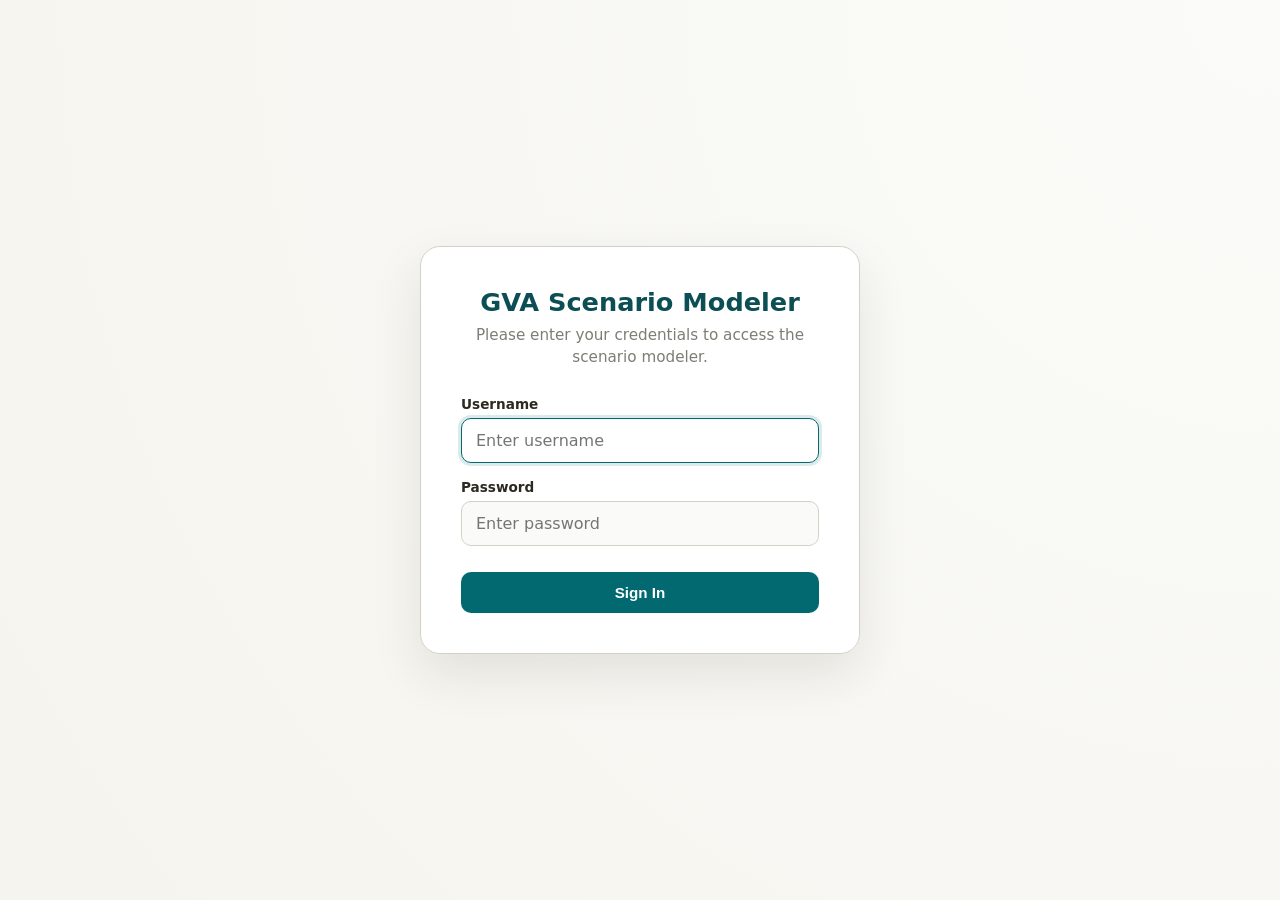
==== index.html @ b1c08b68 "Rename GVA_modeler.html to index.html" ====
<!DOCTYPE html>
<html lang="en">

<head>
  <meta charset="UTF-8" />
  <meta name="viewport" content="width=device-width, initial-scale=1.0" />
  <title>GVA Scenario Modeler v3.0</title>
  <link rel="stylesheet" href="GVA_modeler.css">
</head>

<body>
  <!-- Login Screen -->
  <div id="loginOverlay" class="login-overlay">
    <div class="login-card">
      <h2>GVA Scenario Modeler</h2>
      <p>Please enter your credentials to access the scenario modeler.</p>
      
      <div id="loginError" class="login-error">
        <svg width="16" height="16" viewBox="0 0 24 24" fill="none" stroke="currentColor" stroke-width="2" stroke-linecap="round" stroke-linejoin="round"><circle cx="12" cy="12" r="10"></circle><line x1="12" y1="8" x2="12" y2="12"></line><line x1="12" y1="16" x2="12.01" y2="16"></line></svg>
        <span id="loginErrorMsg">Invalid username or password.</span>
      </div>

      <form class="login-form" id="loginForm" onsubmit="handleLogin(event)">
        <div class="login-field">
          <label for="login-username">Username</label>
          <input type="text" id="login-username" required autocomplete="username" placeholder="Enter username">
        </div>
        <div class="login-field">
          <label for="login-password">Password</label>
          <input type="password" id="login-password" required autocomplete="current-password" placeholder="Enter password">
        </div>
        <button type="submit" class="btn-login">Sign In</button>
      </form>
    </div>
  </div>

  <div id="app-root"></div>

  <script src="GVA_modeler.js"></script>
</body>

</html>
---- GVA_modeler.css ----
:root {
  --bg: #f5f4ee;
  --surface: #ffffff;
  --text: #2c2920;
  --muted: #7d7c75;
  --line: #01696f;
  --line-soft: rgba(1, 105, 111, 0.14);
  --grid: #e2dfd9;
  --border: #d4d0c7;
  --shadow: 0 12px 36px rgba(44, 41, 32, 0.06);
  --radius: 20px;
  --accent: #01696f;
}

* {
  box-sizing: border-box;
}

body {
  margin: 0;
  min-height: 100vh;
  background: radial-gradient(circle at top right, #fbfbf9 0%, var(--bg) 100%);
  font-family: Inter, ui-sans-serif, system-ui, -apple-system, sans-serif;
  color: var(--text);
  padding: 32px 0;
}

.page {
  width: min(1680px, 96%);
  margin: 0 auto;
}

.app-header {
  margin-bottom: 28px;
  border-bottom: 1px solid var(--border);
  padding-bottom: 20px;
  position: relative;
}

.app-header h1 {
  margin: 0;
  font-size: 2.2rem;
  font-weight: 800;
  color: #0b4e53;
  display: flex;
  align-items: center;
  gap: 12px;
}

.app-header .badge {
  font-size: 0.85rem;
  background: var(--line-soft);
  color: var(--accent);
  padding: 4px 10px;
  border-radius: 99px;
  font-weight: 700;
  border: 1px solid rgba(1, 105, 111, 0.2);
}

.app-header p {
  margin: 8px 0 0;
  color: var(--muted);
  font-size: 1.05rem;
  max-width: 80ch;
}

.layout-wrapper {
  display: grid;
  grid-template-columns: 1fr 430px;
  gap: 28px;
  align-items: start;
}

.sidebar {
  position: sticky;
  top: 24px;
}

.main-content {
  min-width: 0;
}

.grid-layout {
  display: grid;
  grid-template-columns: repeat(2, minmax(0, 1fr));
  gap: 24px;
  align-items: start;
}

.card {
  background: rgba(255, 255, 255, 0.95);
  border: 1px solid var(--border);
  border-radius: var(--radius);
  box-shadow: var(--shadow);
  padding: 24px;
  backdrop-filter: blur(10px);
  transition: transform 0.2s ease, box-shadow 0.2s ease;
}

.card:hover {
  transform: translateY(-2px);
  box-shadow: 0 16px 40px rgba(44, 41, 32, 0.1);
  border-color: rgba(1, 105, 111, 0.3);
}

.card h2 {
  margin: 0 0 6px;
  font-size: 1.25rem;
  color: #0b4e53;
}

.card p {
  margin: 0 0 18px;
  color: var(--muted);
  font-size: 0.95rem;
}

.chart-shell {
  background: var(--surface);
  border: 1px solid var(--border);
  border-radius: 16px;
  padding: 14px;
}

svg {
  width: 100%;
  height: auto;
  display: block;
  touch-action: none;
  user-select: none;
  -webkit-user-select: none;
}

.axis,
.grid-line {
  stroke-linecap: round;
}

.grid-line {
  stroke: var(--grid);
  stroke-width: 1;
}

.axis {
  stroke: #8f8b84;
  stroke-width: 1.25;
}

.area {
  fill: var(--line-soft);
}

.trend {
  fill: none;
  stroke: var(--line);
  stroke-width: 3.5;
  stroke-linejoin: round;
  stroke-linecap: round;
}

.point {
  fill: var(--surface);
  stroke: var(--line);
  stroke-width: 3;
  cursor: grab;
  transition: r 140ms ease, fill 140ms ease;
}

.point:hover,
.point.active {
  r: 10.5;
  fill: #dff2ef;
}

.label {
  font-size: 13px;
  fill: var(--muted);
}

.value-tag rect {
  fill: var(--text);
  opacity: 0.94;
  rx: 10;
  ry: 10;
}

.value-tag text {
  fill: #fff;
  font-size: 12px;
  font-weight: 700;
}

.legend {
  display: grid;
  grid-template-columns: repeat(4, minmax(0, 1fr));
  gap: 10px;
  margin-top: 14px;
}

.metric {
  border: 1px solid var(--border);
  border-radius: 12px;
  padding: 8px 10px;
  background: #fdfdfb;
}

.metric small {
  display: block;
  color: var(--muted);
  margin-bottom: 4px;
  font-size: 10px;
  text-transform: uppercase;
  letter-spacing: 0.08em;
}

.metric strong {
  font-size: 0.92rem;
  font-variant-numeric: tabular-nums;
}

.profit-box {
  margin-top: 18px;
  padding: 18px;
  border: 1px solid var(--border);
  border-radius: 18px;
  background: #fdfdfb;
}

.profit-box h3 {
  margin: 0 0 14px;
  font-size: 1.05rem;
  color: #0b4e53;
}

.profit-grid {
  display: grid;
  grid-template-columns: 1fr;
  gap: 12px;
}

.profit-row {
  border: 1px solid var(--border);
  border-radius: 14px;
  padding: 12px;
  background: var(--surface);
}

.profit-head {
  display: flex;
  align-items: center;
  justify-content: space-between;
  gap: 12px;
  margin-bottom: 8px;
}

.profit-label {
  font-size: 0.92rem;
  font-weight: 600;
}

.profit-percent {
  font-size: 0.95rem;
  font-weight: 700;
  color: var(--accent);
  font-variant-numeric: tabular-nums;
  white-space: nowrap;
}

.profit-slider {
  width: 100%;
  accent-color: var(--accent);
  cursor: pointer;
}

.profit-number {
  margin-top: 8px;
  font-size: 0.92rem;
  color: var(--muted);
  font-variant-numeric: tabular-nums;
}

.people-box {
  margin-top: 18px;
  padding: 18px;
  border: 1px solid var(--border);
  border-radius: 18px;
  background: #fdfdfc;
}

.people-title {
  font-size: 1.05rem;
  font-weight: 700;
  margin-bottom: 12px;
  color: #0b4e53;
}

.people-inputs {
  display: flex;
  flex-wrap: wrap;
  gap: 10px;
}

.field {
  display: grid;
  gap: 4px;
  font-size: 0.88rem;
}

.field label {
  color: var(--muted);
}

.field input {
  padding: 6px 8px;
  border-radius: 8px;
  border: 1px solid var(--border);
  font: inherit;
  width: 120px;
}

.people-metric {
  font-size: 0.88rem;
  color: var(--muted);
  font-variant-numeric: tabular-nums;
  margin-top: 10px;
}

.people-metric strong {
  color: var(--accent);
}

/* Scenario 2 Tables styling */
.forecast-table,
.bands-table {
  width: 100%;
  border-collapse: separate;
  border-spacing: 0;
  font-size: 0.82rem;
  margin-top: 10px;
  border: 1px solid var(--border);
  border-radius: 12px;
  overflow: hidden;
  background: var(--surface);
}

.forecast-table th,
.forecast-table td,
.bands-table th,
.bands-table td {
  padding: 8px 10px;
  border-bottom: 1px solid #f0efea;
  border-right: 1px solid #f0efea;
  text-align: center;
}

.forecast-table th:last-child,
.forecast-table td:last-child,
.bands-table th:last-child,
.bands-table td:last-child {
  border-right: none;
}

.forecast-table tr:last-child td,
.bands-table tr:last-child td {
  border-bottom: none;
}

.forecast-table th,
.bands-table th {
  background: #f8f7f4;
  font-weight: 600;
  color: var(--text);
}

.forecast-table td:first-child,
.bands-table td:first-child {
  text-align: left;
  font-weight: 600;
  background: #fafaf9;
  width: 170px;
}

.forecast-table input[type="number"],
.bands-table input[type="number"] {
  width: 55px;
  padding: 4px 6px;
  border: 1px solid var(--border);
  border-radius: 6px;
  text-align: right;
  font: inherit;
  font-size: 0.8rem;
}

.forecast-table input[type="text"] {
  width: 100%;
  padding: 4px 6px;
  border: 1px solid var(--border);
  border-radius: 6px;
  font: inherit;
  font-size: 0.8rem;
}

.forecast-table input:focus,
.bands-table input:focus {
  outline: none;
  border-color: var(--accent);
  box-shadow: 0 0 0 3px var(--line-soft);
}

.forecast-table .read-only-val,
.bands-table .read-only-val {
  font-weight: 700;
  color: var(--accent);
}

.bands-table tr.total-row {
  background: #f0efea;
  font-weight: 700;
}

.bands-table tr.total-row td {
  border-top: 1px solid var(--border);
}

.bands-table tr:hover td {
  background: rgba(1, 105, 111, 0.02);
}

/* Bottom summary table */
.summary-section {
  margin-top: 24px;
  padding: 20px;
  border-radius: 18px;
  border: 1px solid var(--border);
  background: rgba(255, 255, 255, 0.95);
  box-shadow: var(--shadow);
}

.summary-section h2 {
  margin: 0 0 4px;
  font-size: 1.15rem;
  color: #0b4e53;
}

table.summary-table {
  width: 100%;
  border-collapse: collapse;
  font-size: 0.82rem;
  font-variant-numeric: tabular-nums;
  table-layout: fixed;
}

.summary-table th,
.summary-table td {
  border: 1px solid var(--border);
  padding: 8px 6px;
  text-align: right;
  overflow-wrap: anywhere;
  word-break: break-all;
}

.summary-table th:first-child,
.summary-table td:first-child {
  text-align: left;
  font-weight: 600;
  white-space: normal;
  width: 130px;
  line-height: 1.25;
}

.summary-table tr:nth-child(1),
.summary-table tr:nth-child(4),
.summary-table tr:nth-child(7) {
  background: #f0efea;
  font-weight: 700;
}

.summary-table tr:nth-child(7) td:first-child {
  font-weight: 700;
}

@media (max-width: 1280px) {
  .layout-wrapper {
    grid-template-columns: 1fr;
  }

  .sidebar {
    position: static;
  }

  .grid-layout {
    grid-template-columns: 1fr;
  }
}

.preset-btns {
  display: flex;
  gap: 8px;
  margin-bottom: 12px;
  align-items: center;
}

.preset-label {
  font-size: 0.85rem;
  color: var(--muted);
  font-weight: 500;
}

.preset-btn {
  background: var(--surface);
  border: 1px solid var(--border);
  border-radius: 8px;
  padding: 5px 10px;
  font-size: 0.8rem;
  font-weight: 600;
  color: var(--accent);
  cursor: pointer;
  transition: all 0.2s;
}

.preset-btn:hover {
  background: var(--line-soft);
  border-color: var(--accent);
}

.preset-btn:active {
  transform: scale(0.96);
}

/* Modal / Popup Styles */
.modal-overlay {
  position: fixed;
  top: 0;
  left: 0;
  width: 100%;
  height: 100%;
  background: rgba(44, 41, 32, 0.5);
  backdrop-filter: blur(10px);
  display: flex;
  align-items: center;
  justify-content: center;
  z-index: 1000;
  opacity: 0;
  pointer-events: none;
  transition: opacity 0.3s cubic-bezier(0.4, 0, 0.2, 1);
}

.modal-overlay.active {
  opacity: 1;
  pointer-events: auto;
}

.modal-content {
  background: var(--surface);
  border: 1px solid var(--border);
  border-radius: 24px;
  padding: 28px;
  width: min(480px, 94%);
  box-shadow: 0 24px 64px rgba(44, 41, 32, 0.15);
  animation: modalSlide 0.3s cubic-bezier(0.16, 1, 0.3, 1);
}

@keyframes modalSlide {
  from {
    transform: translateY(24px);
    opacity: 0;
  }

  to {
    transform: translateY(0);
    opacity: 1;
  }
}

.modal-header {
  margin-bottom: 20px;
  border-bottom: 1px solid var(--border);
  padding-bottom: 14px;
}

.modal-header h2 {
  margin: 0;
  font-size: 1.4rem;
  color: #0b4e53;
}

.modal-header p {
  margin: 6px 0 0;
  color: var(--muted);
  font-size: 0.9rem;
  line-height: 1.4;
}

.modal-body {
  display: grid;
  gap: 14px;
  margin-bottom: 24px;
}

.modal-field {
  display: grid;
  gap: 6px;
}

.modal-field label {
  font-size: 0.85rem;
  font-weight: 600;
  color: var(--text);
}

.modal-field input {
  padding: 10px 12px;
  border: 1px solid var(--border);
  border-radius: 10px;
  font: inherit;
  background: #fafaf9;
  transition: all 0.2s;
}

.modal-field input:focus {
  outline: none;
  border-color: var(--accent);
  background: #fff;
  box-shadow: 0 0 0 3px var(--line-soft);
}

.modal-footer {
  display: flex;
  justify-content: flex-end;
  gap: 12px;
}

.btn {
  padding: 10px 18px;
  border-radius: 10px;
  font-weight: 600;
  cursor: pointer;
  font-size: 0.88rem;
  transition: all 0.2s;
  border: 1px solid transparent;
}

.btn-primary {
  background: var(--accent);
  color: #fff;
}

.btn-primary:hover {
  opacity: 0.9;
}

.btn-secondary {
  background: var(--surface);
  border-color: var(--border);
  color: var(--muted);
}

.btn-secondary:hover {
  background: #f5f4f0;
  color: var(--text);
}

/* Login screen styles */
.login-overlay {
  position: fixed;
  top: 0;
  left: 0;
  width: 100%;
  height: 100%;
  background: radial-gradient(circle at top right, #fbfbf9 0%, var(--bg) 100%);
  display: flex;
  align-items: center;
  justify-content: center;
  z-index: 2000;
  transition: opacity 0.4s ease, visibility 0.4s ease;
}

.login-overlay.hidden {
  opacity: 0;
  visibility: hidden;
  pointer-events: none;
}

.login-card {
  background: rgba(255, 255, 255, 0.95);
  border: 1px solid var(--border);
  border-radius: var(--radius);
  box-shadow: 0 20px 50px rgba(44, 41, 32, 0.1);
  padding: 40px;
  width: min(440px, 92%);
  backdrop-filter: blur(10px);
  text-align: center;
  transform: translateY(0);
  transition: transform 0.3s cubic-bezier(0.34, 1.56, 0.64, 1);
}

.login-card h2 {
  margin: 0 0 8px;
  font-size: 1.6rem;
  color: #0b4e53;
  font-weight: 800;
}

.login-card p {
  margin: 0 0 28px;
  color: var(--muted);
  font-size: 0.95rem;
  line-height: 1.4;
}

.login-form {
  display: grid;
  gap: 16px;
  text-align: left;
}

.login-field {
  display: grid;
  gap: 6px;
}

.login-field label {
  font-size: 0.85rem;
  font-weight: 600;
  color: var(--text);
}

.login-field input {
  padding: 12px 14px;
  border: 1px solid var(--border);
  border-radius: 10px;
  font: inherit;
  background: #fafaf9;
  transition: all 0.2s;
}

.login-field input:focus {
  outline: none;
  border-color: var(--accent);
  background: #fff;
  box-shadow: 0 0 0 3px var(--line-soft);
}

.login-error {
  color: #d9534f;
  background: rgba(217, 83, 79, 0.08);
  border: 1px solid rgba(217, 83, 79, 0.2);
  padding: 10px 14px;
  border-radius: 10px;
  font-size: 0.85rem;
  font-weight: 600;
  margin-bottom: 8px;
  display: none;
  align-items: center;
  gap: 8px;
  animation: shake 0.35s ease-in-out;
}

@keyframes shake {
  0%, 100% { transform: translateX(0); }
  20%, 60% { transform: translateX(-6px); }
  40%, 80% { transform: translateX(6px); }
}

.btn-login {
  padding: 12px 20px;
  background: var(--accent);
  color: #fff;
  border: none;
  border-radius: 10px;
  font-weight: 700;
  cursor: pointer;
  font-size: 0.95rem;
  transition: all 0.2s;
  margin-top: 10px;
  text-align: center;
}

.btn-login:hover {
  background: #08595e;
  transform: translateY(-1px);
}

.btn-login:active {
  transform: translateY(1px);
}

/* Sign out button styling in app header */
.sign-out-btn {
  background: transparent;
  border: 1px solid var(--border);
  border-radius: 8px;
  padding: 5px 10px;
  font-size: 0.8rem;
  font-weight: 600;
  color: var(--muted);
  cursor: pointer;
  transition: all 0.2s;
  margin-left: auto;
}

.sign-out-btn:hover {
  background: rgba(217, 83, 79, 0.05);
  border-color: #d9534f;
  color: #d9534f;
}
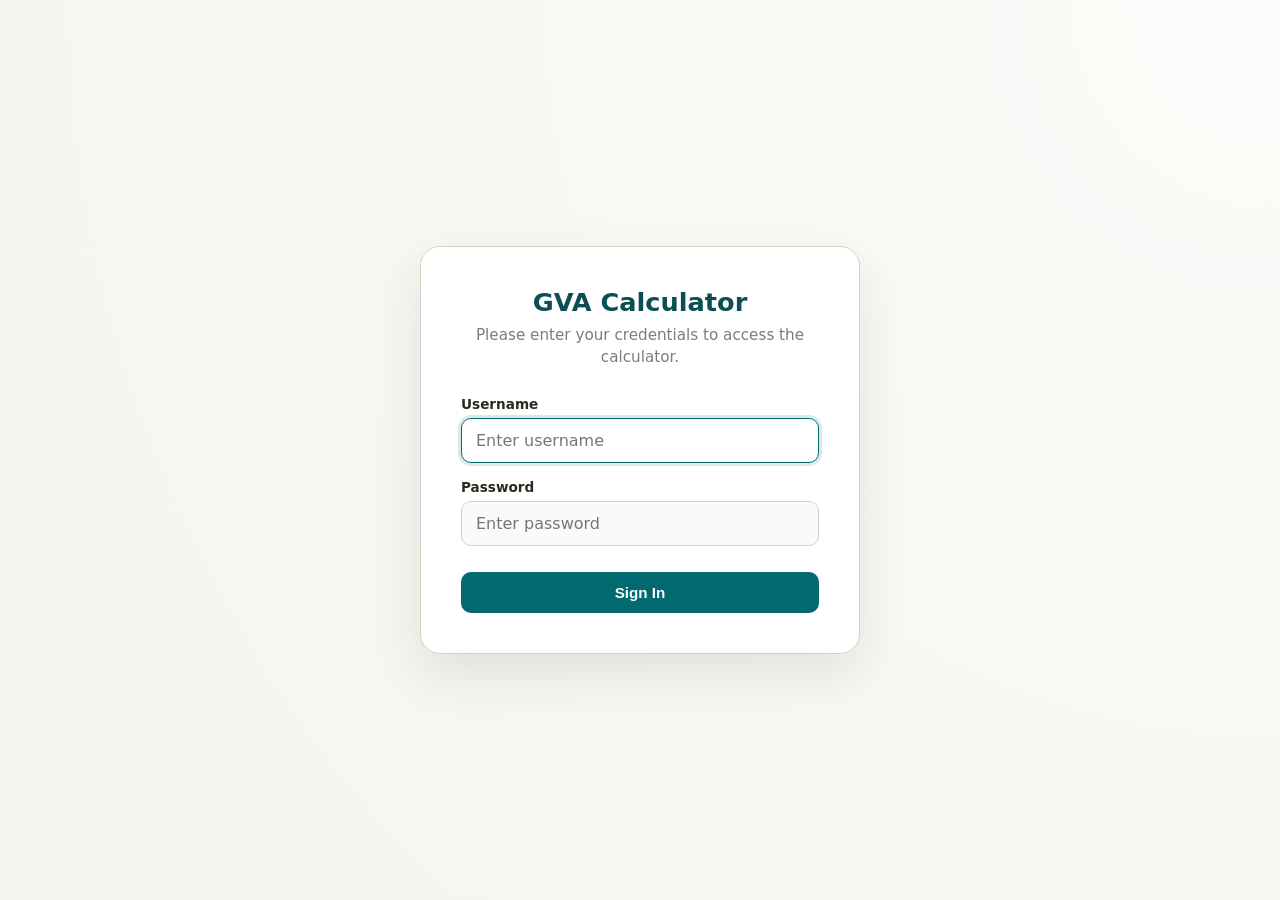
==== commit 480711f3: "Rename GVA_Model_v4.0.html to index.html" ====
--- a/index.html
+++ b/index.html
@@ -4,16 +4,25 @@
 <head>
   <meta charset="UTF-8" />
   <meta name="viewport" content="width=device-width, initial-scale=1.0" />
-  <title>GVA Scenario Modeler v3.0</title>
-  <link rel="stylesheet" href="GVA_modeler.css">
+  <title>GVA Calculator</title>
+  <link rel="stylesheet" href="src/GVA_modeler.css">
+  <script>
+    // Opened as GVA_Model_v4.0.html (the local copy): no sign-in. Runs before the page is drawn so the
+    // sign-in box never shows. The website publishes this page as index.html, which keeps the sign-in.
+    if (/GVA_Model_v[\d.]+\.html$/i.test(decodeURIComponent(location.pathname))) {
+      document.documentElement.classList.add('password-free');
+    }
+  </script>
 </head>
 
 <body>
+  <div class="notice-banner" role="note">No data is saved in this calculator. You will need to export your GVA table to access the data after you close this page.</div>
+
   <!-- Login Screen -->
   <div id="loginOverlay" class="login-overlay">
     <div class="login-card">
-      <h2>GVA Scenario Modeler</h2>
-      <p>Please enter your credentials to access the scenario modeler.</p>
+      <h2>GVA Calculator</h2>
+      <p>Please enter your credentials to access the calculator.</p>
       
       <div id="loginError" class="login-error">
         <svg width="16" height="16" viewBox="0 0 24 24" fill="none" stroke="currentColor" stroke-width="2" stroke-linecap="round" stroke-linejoin="round"><circle cx="12" cy="12" r="10"></circle><line x1="12" y1="8" x2="12" y2="12"></line><line x1="12" y1="16" x2="12.01" y2="16"></line></svg>
@@ -34,9 +43,793 @@
     </div>
   </div>
 
-  <div id="app-root"></div>
-
-  <script src="GVA_modeler.js"></script>
+  <div id="app-root">
+    <main class="page" id="app-main" style="display: none;">
+      <header class="app-header">
+        <div class="header-title">
+          <img class="header-logo" src="src/logo.png" alt="WMG, The University of Warwick">
+          <h1>GVA Calculator <span class="badge" id="app-version-badge"></span> <button class="info-btn" id="info-btn" onclick="showInfoModal()" aria-label="Show basic usage info" title="Show basic usage info"><svg width="18" height="18" viewBox="0 0 24 24" fill="none" stroke="currentColor" stroke-width="2.5" stroke-linecap="round" stroke-linejoin="round"><circle cx="12" cy="12" r="10"></circle><line x1="12" y1="16" x2="12" y2="12"></line><line x1="12" y1="8" x2="12.01" y2="8"></line></svg></button></h1>
+        </div>
+        <div class="header-details">
+          <label class="model-detail" for="model-company"><input type="text" id="model-company" placeholder="Company name" aria-label="Company name" maxlength="80"></label>
+          <label class="model-detail" for="model-version">Version <input type="text" id="model-version" value="1.0" maxlength="12" style="width: 52px;"></label>
+        </div>
+        <div class="header-actions">
+          <button type="button" class="what-if-btn" id="what-if-btn" aria-pressed="false" title="Try changes without losing the current figures. Accept keeps them; Discard puts everything back.">What-if</button>
+          <div class="unit-toggle" role="group" aria-label="Side panel" title="Click the highlighted option again to hide the panel">
+            <button type="button" class="unit-toggle-btn active" id="panel-toggle-summary" onclick="selectSidePanel('summary')">Summary Metrics</button>
+            <button type="button" class="unit-toggle-btn" id="panel-toggle-comparison" onclick="selectSidePanel('comparison')">Comparison Metrics</button>
+          </div>
+          <div class="settings-menu" id="settings-menu">
+            <button type="button" class="settings-menu-btn" id="settings-menu-btn" onclick="toggleSettingsMenu()" aria-label="Settings" aria-haspopup="menu" aria-expanded="false" aria-controls="settings-menu-list" title="Settings">
+              <span class="settings-icon" aria-hidden="true"><span></span><span></span><span></span></span>
+            </button>
+            <div class="settings-menu-list" id="settings-menu-list" role="menu" hidden>
+              <div class="settings-menu-row">
+                <span>Revenue units</span>
+                <div class="unit-toggle" role="group" aria-label="Revenue display units">
+                  <button type="button" class="unit-toggle-btn" id="unit-toggle-k" onclick="setRevenueUnit('k')">£k</button>
+                  <button type="button" class="unit-toggle-btn active" id="unit-toggle-m" onclick="setRevenueUnit('m')">£m</button>
+                </div>
+              </div>
+              <div class="settings-menu-divider" role="separator"></div>
+              <button type="button" role="menuitem" id="edit-baseline-btn">Edit Baseline</button>
+              <button type="button" role="menuitem" id="import-btn">Import</button>
+              <button type="button" role="menuitem" id="export-btn">Export</button>
+              <div class="settings-menu-divider" role="separator" id="sign-out-divider"></div>
+              <button type="button" role="menuitem" id="sign-out-btn" class="settings-menu-danger" onclick="handleLogout()">Sign Out</button>
+            </div>
+          </div>
+          <input type="file" id="import-file-input" accept=".xlsx,application/vnd.openxmlformats-officedocument.spreadsheetml.sheet" style="display: none;">
+        </div>
+      </header>
+
+      <div class="what-if-bar" id="what-if-bar" role="status" hidden>
+        <span><strong>What-if mode:</strong> change anything you like. Accept to keep the changes, or Discard to go back to the figures from before the what-if.</span>
+        <span class="what-if-actions">
+          <button type="button" class="what-if-accept" id="what-if-accept">&#10003; Accept</button>
+          <button type="button" class="what-if-discard" id="what-if-discard">&#10007; Discard</button>
+        </span>
+      </div>
+
+      <div class="layout-wrapper">
+        <div class="main-content">
+          <section class="grid-layout">
+            <!-- Scenario 1: Without Grant -->
+            <article class="card">
+              <h2>Scenario 1: Without Grant</h2>
+              <div class="preset-btns">
+                <span class="preset-label">YoY Growth Presets:</span>
+                <button class="preset-btn" onclick="applyYoYGrowth('s1', -1)" title="Loss Making">-1%</button>
+                <button class="preset-btn" onclick="applyYoYGrowth('s1', 0)" title="Flat Line">0%</button>
+                <button class="preset-btn" onclick="applyYoYGrowth('s1', 2.8)" title="Beating Inflation">2.8%</button>
+                <span class="custom-yoy-container">
+                  <input type="number" id="custom-yoy-input-s1" class="custom-yoy-input" placeholder="Custom" step="any" onkeydown="if(event.key === 'Enter') applyCustomYoY('s1')" title="Enter custom YoY growth percentage">
+                  <span class="custom-yoy-suffix">%</span>
+                  <button class="preset-btn" onclick="applyCustomYoY('s1')" style="margin-left: 2px;" title="Apply custom YoY growth percentage">Apply</button>
+                </span>
+              </div>
+
+              <div class="chart-shell">
+                <svg id="chart1" viewBox="0 0 620 223" aria-label="Scenario 1 draggable revenue graph" role="img"></svg>
+              </div>
+
+              <div class="legend" id="summary1"></div>
+
+              <div class="people-box">
+                <div style="display: flex; justify-content: space-between; align-items: center; margin-bottom: 12px; flex-wrap: wrap; gap: 8px;">
+                  <div class="people-title" style="margin: 0;">Employees and cost</div>
+                  <div class="people-metric" id="emp1-metric" style="margin: 0; margin-left: auto; text-align: right;">Average cost per employee: –</div>
+                </div>
+                <div class="nl-saving" title="Turnover per employee for each year, as a % change vs baseline. Headcount is the nearest whole number of people to this target. With manual headcount ticked, the boxes show the productivity the entered headcount gives.">
+                  <div class="nl-saving-label">Productivity target (% vs baseline)</div>
+                  <div class="nl-saving-years">
+                    <label class="nl-saving-year" for="s1-productivity-y1">
+                      <span class="nl-saving-yr lbl-yr-1">Y1</span>
+                      <span class="nl-saving-input"><input id="s1-productivity-y1" class="story-input no-spinner" type="number" step="0.1" value="0"><span>%</span></span>
+                    </label>
+                    <label class="nl-saving-year" for="s1-productivity-y2">
+                      <span class="nl-saving-yr lbl-yr-2">Y2</span>
+                      <span class="nl-saving-input"><input id="s1-productivity-y2" class="story-input no-spinner" type="number" step="0.1" value="0"><span>%</span></span>
+                    </label>
+                    <label class="nl-saving-year" for="s1-productivity-y3">
+                      <span class="nl-saving-yr lbl-yr-3">Y3</span>
+                      <span class="nl-saving-input"><input id="s1-productivity-y3" class="story-input no-spinner" type="number" step="0.1" value="0"><span>%</span></span>
+                    </label>
+                  </div>
+                </div>
+                <div class="people-inputs">
+                  <div class="people-row people-baseline-row">
+                    <div class="field">
+                      <label for="emp1-baseline">Baseline employees count</label>
+                      <input id="emp1-baseline" class="no-spinner" type="number" min="1" step="1" value="50">
+                    </div>
+                    <div class="field">
+                      <label for="emp1-cost">Baseline cost all employees (£)</label>
+                      <input id="emp1-cost" type="text" inputmode="numeric" value="1,500,000">
+                    </div>
+                  </div>
+                  <label class="story-toggle headcount-toggle" title="Enter headcount for each year yourself instead of calculating it from the productivity target"><input type="checkbox" id="s1-manual-headcount"> Manual headcount</label>
+                  <div class="people-row people-years-row">
+                    <div class="field">
+                      <label for="emp1-y1"><span class="lbl-yr-1">Y1</span> employees</label>
+                      <input id="emp1-y1" type="number" min="0" step="1" value="55">
+                    </div>
+                    <div class="field">
+                      <label for="emp1-y2"><span class="lbl-yr-2">Y2</span> employees</label>
+                      <input id="emp1-y2" type="number" min="0" step="1" value="60">
+                    </div>
+                    <div class="field">
+                      <label for="emp1-y3"><span class="lbl-yr-3">Y3</span> employees</label>
+                      <input id="emp1-y3" type="number" min="0" step="1" value="65">
+                    </div>
+                  </div>
+                </div>
+              </div>
+
+              <div class="profit-box">
+                <div
+                  style="display: flex; justify-content: space-between; align-items: center; margin-bottom: 14px; flex-wrap: wrap; gap: 8px;">
+                  <h3 style="margin: 0;">Net profit</h3>
+                </div>
+                <div class="nl-saving" title="Fall in non-labour costs (materials, plant hire and indirect costs) as a share of turnover, compared with the baseline year. 1 = one percentage point of that year's turnover. A negative value is a cost increase (e.g. material prices).">
+                  <div class="nl-saving-label">Non-labour cost saving (% points of turnover)</div>
+                  <div class="nl-saving-years">
+                    <label class="nl-saving-year" for="s1-nonlabour-y1">
+                      <span class="nl-saving-yr lbl-yr-1">Y1</span>
+                      <span class="nl-saving-input"><input id="s1-nonlabour-y1" class="story-input no-spinner" type="number" step="0.1" value="0"><span>%</span></span>
+                      <span class="nl-saving-gbp" id="s1-nonlabour-gbp-y1" aria-live="polite">£0</span>
+                    </label>
+                    <label class="nl-saving-year" for="s1-nonlabour-y2">
+                      <span class="nl-saving-yr lbl-yr-2">Y2</span>
+                      <span class="nl-saving-input"><input id="s1-nonlabour-y2" class="story-input no-spinner" type="number" step="0.1" value="0"><span>%</span></span>
+                      <span class="nl-saving-gbp" id="s1-nonlabour-gbp-y2" aria-live="polite">£0</span>
+                    </label>
+                    <label class="nl-saving-year" for="s1-nonlabour-y3">
+                      <span class="nl-saving-yr lbl-yr-3">Y3</span>
+                      <span class="nl-saving-input"><input id="s1-nonlabour-y3" class="story-input no-spinner" type="number" step="0.1" value="0"><span>%</span></span>
+                      <span class="nl-saving-gbp" id="s1-nonlabour-gbp-y3" aria-live="polite">£0</span>
+                    </label>
+                  </div>
+                </div>
+                <div class="profit-grid" id="profitGrid1"></div>
+              </div>
+
+              <div class="people-box" id="depreciation-panel">
+                <div style="display: flex; justify-content: space-between; align-items: center; margin-bottom: 12px; flex-wrap: wrap; gap: 8px;">
+                  <div class="people-title" style="margin: 0;">Depreciation</div>
+                </div>
+                <div class="people-inputs">
+                  <div class="people-row people-baseline-row">
+                    <div class="field">
+                      <label for="dep-baseline" title="Annual depreciation; the same figure is used for the baseline and Years 1-3 in both scenarios">Baseline depreciation (£)</label>
+                      <input id="dep-baseline" type="text" inputmode="numeric" autocomplete="off" value="0">
+                    </div>
+                    <div class="field">
+                      <label for="project-cost-input" title="Depreciated over 3 years (1/3 per year) in the with-grant scenario">Project cost (£)</label>
+                      <input id="project-cost-input" type="text" inputmode="numeric" autocomplete="off" value="0">
+                    </div>
+                  </div>
+                </div>
+              </div>
+            </article>
+
+            <!-- Scenario 2: With Grant -->
+            <article class="card">
+              <h2>Scenario 2: With Grant</h2>
+              <div class="preset-btns">
+                <span class="preset-label">YoY Growth Presets:</span>
+                <button class="preset-btn" onclick="applyYoYGrowth('s2', 0)" title="Flat Line">0%</button>
+                <button class="preset-btn" onclick="applyYoYGrowth('s2', 10)" title="Conservative Growth">10%</button>
+                <button class="preset-btn" onclick="applyYoYGrowth('s2', 25)" title="Double Growth">25%</button>
+                <span class="custom-yoy-container">
+                  <input type="number" id="custom-yoy-input-s2" class="custom-yoy-input" placeholder="Custom" step="any" onkeydown="if(event.key === 'Enter') applyCustomYoY('s2')" title="Enter custom YoY growth percentage">
+                  <span class="custom-yoy-suffix">%</span>
+                  <button class="preset-btn" onclick="applyCustomYoY('s2')" style="margin-left: 2px;" title="Apply custom YoY growth percentage">Apply</button>
+                </span>
+              </div>
+
+              <div class="chart-shell">
+                <svg id="chart2" viewBox="0 0 620 223" aria-label="Scenario 2 draggable revenue graph" role="img"></svg>
+              </div>
+
+              <div class="legend" id="summary2"></div>
+
+              <div class="people-box">
+                <div style="display: flex; justify-content: space-between; align-items: center; margin-bottom: 12px; flex-wrap: wrap; gap: 8px;">
+                  <div class="people-title" style="margin: 0;">Employees and cost</div>
+                </div>
+                <div class="nl-saving" title="Turnover per employee for each year, as a % change vs baseline. Headcount is the nearest whole number of people to this target. With manual headcount ticked, the boxes show the productivity the entered headcount gives.">
+                  <div class="nl-saving-label">Productivity target (% vs baseline)</div>
+                  <div class="nl-saving-years">
+                    <label class="nl-saving-year" for="s2-productivity-y1">
+                      <span class="nl-saving-yr lbl-yr-1">Y1</span>
+                      <span class="nl-saving-input"><input id="s2-productivity-y1" class="story-input no-spinner" type="number" step="0.1" value="0"><span>%</span></span>
+                    </label>
+                    <label class="nl-saving-year" for="s2-productivity-y2">
+                      <span class="nl-saving-yr lbl-yr-2">Y2</span>
+                      <span class="nl-saving-input"><input id="s2-productivity-y2" class="story-input no-spinner" type="number" step="0.1" value="4"><span>%</span></span>
+                    </label>
+                    <label class="nl-saving-year" for="s2-productivity-y3">
+                      <span class="nl-saving-yr lbl-yr-3">Y3</span>
+                      <span class="nl-saving-input"><input id="s2-productivity-y3" class="story-input no-spinner" type="number" step="0.1" value="10"><span>%</span></span>
+                    </label>
+                  </div>
+                </div>
+                <div class="people-inputs">
+                  <!-- Scenario 2 baseline mirrors Scenario 1: hidden, but keeps its space so both cards line up -->
+                  <div class="people-row people-baseline-row people-row-placeholder" aria-hidden="true">
+                    <div class="field">
+                      <label for="emp2-baseline">Baseline employees count</label>
+                      <input id="emp2-baseline" class="no-spinner" type="number" min="1" step="1" value="50" disabled style="background: #fafaf9; border-color: transparent;">
+                    </div>
+                    <div class="field">
+                      <label for="emp2-cost">Total salary cost (£)</label>
+                      <input id="emp2-cost" type="text" value="1,500,000" disabled style="background: #fafaf9; border-color: transparent;">
+                    </div>
+                  </div>
+                  <label class="story-toggle headcount-toggle" title="Enter headcount for each year yourself instead of calculating it from the productivity target"><input type="checkbox" id="s2-manual-headcount"> Manual headcount</label>
+                  <div class="people-row people-years-row">
+                    <div class="field">
+                      <label for="emp2-y1"><span class="lbl-yr-1">Y1</span> employees</label>
+                      <input id="emp2-y1" type="number" min="0" step="1" value="55">
+                    </div>
+                    <div class="field">
+                      <label for="emp2-y2"><span class="lbl-yr-2">Y2</span> employees</label>
+                      <input id="emp2-y2" type="number" min="0" step="1" value="60">
+                    </div>
+                    <div class="field">
+                      <label for="emp2-y3"><span class="lbl-yr-3">Y3</span> employees</label>
+                      <input id="emp2-y3" type="number" min="0" step="1" value="65">
+                    </div>
+                  </div>
+                </div>
+              </div>
+
+              <div class="profit-box">
+                <div
+                  style="display: flex; justify-content: space-between; align-items: center; margin-bottom: 14px; flex-wrap: wrap; gap: 8px;">
+                  <h3 style="margin: 0;">Net profit</h3>
+                </div>
+                <div class="nl-saving" title="Fall in non-labour costs (materials, plant hire and indirect costs) as a share of turnover, compared with the baseline year. 1 = one percentage point of that year's turnover. A negative value is a cost increase (e.g. material prices).">
+                  <div class="nl-saving-label">Non-labour cost saving (% points of turnover)</div>
+                  <div class="nl-saving-years">
+                    <label class="nl-saving-year" for="s2-nonlabour-y1">
+                      <span class="nl-saving-yr lbl-yr-1">Y1</span>
+                      <span class="nl-saving-input"><input id="s2-nonlabour-y1" class="story-input no-spinner" type="number" step="0.1" value="0"><span>%</span></span>
+                      <span class="nl-saving-gbp" id="s2-nonlabour-gbp-y1" aria-live="polite">£0</span>
+                    </label>
+                    <label class="nl-saving-year" for="s2-nonlabour-y2">
+                      <span class="nl-saving-yr lbl-yr-2">Y2</span>
+                      <span class="nl-saving-input"><input id="s2-nonlabour-y2" class="story-input no-spinner" type="number" step="0.1" value="0"><span>%</span></span>
+                      <span class="nl-saving-gbp" id="s2-nonlabour-gbp-y2" aria-live="polite">£0</span>
+                    </label>
+                    <label class="nl-saving-year" for="s2-nonlabour-y3">
+                      <span class="nl-saving-yr lbl-yr-3">Y3</span>
+                      <span class="nl-saving-input"><input id="s2-nonlabour-y3" class="story-input no-spinner" type="number" step="0.1" value="0"><span>%</span></span>
+                      <span class="nl-saving-gbp" id="s2-nonlabour-gbp-y3" aria-live="polite">£0</span>
+                    </label>
+                  </div>
+                </div>
+                <div class="profit-grid" id="profitGrid2"></div>
+              </div>
+
+              <!-- Job creation, upskilling and salary bands: to be implemented once the model has been validated
+              <div class="people-box" id="s2-jobs-panel" style="display: block; width: 100%;">
+                <div style="display: flex; justify-content: space-between; align-items: center; margin-bottom: 12px; flex-wrap: wrap; gap: 8px;">
+                  <div class="people-title" style="margin: 0;">Job creation, upskilling and salary bands</div>
+                  <div class="unit-toggle" role="group" aria-label="Scenario 2 salary cost method">
+                    <button type="button" class="unit-toggle-btn active" id="s2-cost-mode-average" onclick="setS2CostMode('average')" title="Cost every employee at the baseline average salary">Average cost</button>
+                    <button type="button" class="unit-toggle-btn" id="s2-cost-mode-bands" onclick="setS2CostMode('bands')" title="Cost new jobs by salary band">Salary bands</button>
+                  </div>
+                </div>
+
+                <div style="font-weight: 600; font-size: 0.88rem; color: var(--text); margin-top: 8px;">Job Creation and
+                  Upskilling Forecast</div>
+                <table class="forecast-table">
+                  <thead>
+                    <tr>
+                      <th>Metric</th>
+                      <th class="col-yr-1">Y1</th>
+                      <th class="col-yr-2">Y2</th>
+                      <th class="col-yr-3">Y3</th>
+                      <th>Total</th>
+                    </tr>
+                  </thead>
+                  <tbody>
+                    <tr>
+                      <td>New jobs created (FTE)</td>
+                      <td id="forecast-new-y1" class="read-only-val">0</td>
+                      <td id="forecast-new-y2" class="read-only-val">0</td>
+                      <td id="forecast-new-y3" class="read-only-val">0</td>
+                      <td id="forecast-new-total" class="read-only-val">0</td>
+                    </tr>
+                    <tr>
+                      <td>Jobs upskilled (FTE)</td>
+                      <td><input type="number" id="upskilled-y1" min="0" value="2"></td>
+                      <td><input type="number" id="upskilled-y2" min="0" value="4"></td>
+                      <td><input type="number" id="upskilled-y3" min="0" value="5"></td>
+                      <td id="upskilled-total" style="font-weight: 600; color: var(--accent);">11</td>
+                    </tr>
+                    <tr>
+                      <td>Skills acquired notes</td>
+                      <td><input type="text" id="skills-note-y1" value="CAD Training" placeholder="e.g. Training"></td>
+                      <td><input type="text" id="skills-note-y2" value="AWS Cloud Certs"
+                          placeholder="e.g. Certifications"></td>
+                      <td><input type="text" id="skills-note-y3" value="MES Software ERP"
+                          placeholder="e.g. Software Systems"></td>
+                      <td>-</td>
+                    </tr>
+                  </tbody>
+                </table>
+
+                <div style="font-weight: 600; font-size: 0.88rem; color: var(--text); margin-top: 16px;">Salary Bands of
+                  New Jobs Created/Saved</div>
+                <div class="bands-mode-note" id="bands-mode-note">Payroll uses the baseline average salary. Switch to <strong>Salary bands</strong> to cost new jobs by band.</div>
+                <table class="bands-table" id="bands-table">
+                  <thead>
+                    <tr>
+                      <th>Salary Band</th>
+                      <th class="col-yr-1">Y1</th>
+                      <th class="col-yr-2">Y2</th>
+                      <th class="col-yr-3">Y3</th>
+                      <th>Totals</th>
+                    </tr>
+                  </thead>
+                  <tbody>
+                    <tr>
+                      <td>Less than £15,800 <small style="display:block;color:var(--muted);font-weight:normal;">(Valued at
+                          £15k)</small></td>
+                      <td><input type="number" class="band-input" data-band="0" data-year-idx="1" min="0" value="0"></td>
+                      <td><input type="number" class="band-input" data-band="0" data-year-idx="2" min="0" value="0"></td>
+                      <td><input type="number" class="band-input" data-band="0" data-year-idx="3" min="0" value="0"></td>
+                      <td class="band-row-total" id="band-total-0">0</td>
+                    </tr>
+                    <tr>
+                      <td>£15,801 - £25,000 <small style="display:block;color:var(--muted);font-weight:normal;">(Valued at
+                          £20.4k)</small></td>
+                      <td><input type="number" class="band-input" data-band="1" data-year-idx="1" min="0" value="0"></td>
+                      <td><input type="number" class="band-input" data-band="1" data-year-idx="2" min="0" value="0"></td>
+                      <td><input type="number" class="band-input" data-band="1" data-year-idx="3" min="0" value="0"></td>
+                      <td class="band-row-total" id="band-total-1">0</td>
+                    </tr>
+                    <tr>
+                      <td>£25,001 - £35,000 <small style="display:block;color:var(--muted);font-weight:normal;">(Valued at
+                          £30k)</small></td>
+                      <td><input type="number" class="band-input" data-band="2" data-year-idx="1" min="0" value="5"></td>
+                      <td><input type="number" class="band-input" data-band="2" data-year-idx="2" min="0" value="3"></td>
+                      <td><input type="number" class="band-input" data-band="2" data-year-idx="3" min="0" value="2"></td>
+                      <td class="band-row-total" id="band-total-2">10</td>
+                    </tr>
+                    <tr>
+                      <td>£35,001 - £45,000 <small style="display:block;color:var(--muted);font-weight:normal;">(Valued at
+                          £40k)</small></td>
+                      <td><input type="number" class="band-input" data-band="3" data-year-idx="1" min="0" value="0"></td>
+                      <td><input type="number" class="band-input" data-band="3" data-year-idx="2" min="0" value="2"></td>
+                      <td><input type="number" class="band-input" data-band="3" data-year-idx="3" min="0" value="2"></td>
+                      <td class="band-row-total" id="band-total-3">4</td>
+                    </tr>
+                    <tr>
+                      <td>£45,001 - £55,000 <small style="display:block;color:var(--muted);font-weight:normal;">(Valued at
+                          £50k)</small></td>
+                      <td><input type="number" class="band-input" data-band="4" data-year-idx="1" min="0" value="0"></td>
+                      <td><input type="number" class="band-input" data-band="4" data-year-idx="2" min="0" value="0"></td>
+                      <td><input type="number" class="band-input" data-band="4" data-year-idx="3" min="0" value="1"></td>
+                      <td class="band-row-total" id="band-total-4">1</td>
+                    </tr>
+                    <tr>
+                      <td>£55,000+ <small style="display:block;color:var(--muted);font-weight:normal;">(Valued at
+                          £65k)</small></td>
+                      <td><input type="number" class="band-input" data-band="5" data-year-idx="1" min="0" value="0"></td>
+                      <td><input type="number" class="band-input" data-band="5" data-year-idx="2" min="0" value="0"></td>
+                      <td><input type="number" class="band-input" data-band="5" data-year-idx="3" min="0" value="0"></td>
+                      <td class="band-row-total" id="band-total-5">0</td>
+                    </tr>
+                    <tr class="total-row">
+                      <td>Totals</td>
+                      <td id="band-col-total-y1">5</td>
+                      <td id="band-col-total-y2">5</td>
+                      <td id="band-col-total-y3">5</td>
+                      <td id="band-grand-total">15</td>
+                    </tr>
+                  </tbody>
+                </table>
+              </div>
+              -->
+            </article>
+          </section>
+        </div>
+
+        <!-- Right Summary Panel -->
+        <aside class="sidebar">
+          <section class="summary-section side-panel" id="side-panel-summary" style="margin-top: 0;">
+            <h2 style="margin: 0 0 12px 0; font-size: 1rem;">Summary metrics</h2>
+
+            <table class="summary-table" id="summaryTableS1">
+              <tbody>
+                <tr class="summary-header">
+                  <td>S1: No Grant</td>
+                  <td>Baseline</td>
+                  <td class="col-yr-1">Y1</td>
+                  <td class="col-yr-2">Y2</td>
+                  <td class="col-yr-3">Y3</td>
+                </tr>
+                <tr>
+                  <td>Total salary / wage costs</td>
+                  <td id="s1-emp-baseline">–</td>
+                  <td id="s1-emp-y1">–</td>
+                  <td id="s1-emp-y2">–</td>
+                  <td id="s1-emp-y3">–</td>
+                </tr>
+                <tr>
+                  <td>Pre-tax profits</td>
+                  <td id="s1-prof-baseline">–</td>
+                  <td id="s1-prof-y1">–</td>
+                  <td id="s1-prof-y2">–</td>
+                  <td id="s1-prof-y3">–</td>
+                </tr>
+                <tr>
+                  <td>Depreciation</td>
+                  <td id="s1-dep-baseline">–</td>
+                  <td id="s1-dep-y1">–</td>
+                  <td id="s1-dep-y2">–</td>
+                  <td id="s1-dep-y3">–</td>
+                </tr>
+              </tbody>
+            </table>
+
+            <table class="summary-table" id="summaryTableS2">
+              <tbody>
+                <tr class="summary-header">
+                  <td>S2: With Grant</td>
+                  <td>Baseline</td>
+                  <td class="col-yr-1">Y1</td>
+                  <td class="col-yr-2">Y2</td>
+                  <td class="col-yr-3">Y3</td>
+                </tr>
+                <tr>
+                  <td>Total salary / wage costs</td>
+                  <td id="s2-emp-baseline">–</td>
+                  <td id="s2-emp-y1">–</td>
+                  <td id="s2-emp-y2">–</td>
+                  <td id="s2-emp-y3">–</td>
+                </tr>
+                <tr>
+                  <td>Pre-tax profits</td>
+                  <td id="s2-prof-baseline">–</td>
+                  <td id="s2-prof-y1">–</td>
+                  <td id="s2-prof-y2">–</td>
+                  <td id="s2-prof-y3">–</td>
+                </tr>
+                <tr>
+                  <td>Depreciation</td>
+                  <td id="s2-dep-baseline">–</td>
+                  <td id="s2-dep-y1">–</td>
+                  <td id="s2-dep-y2">–</td>
+                  <td id="s2-dep-y3">–</td>
+                </tr>
+              </tbody>
+            </table>
+
+            <table class="summary-table" id="summaryTableGva">
+              <tbody>
+                <tr>
+                  <td>GVA (S2 − S1)</td>
+                  <td id="gva-baseline">–</td>
+                  <td id="gva-y1">–</td>
+                  <td id="gva-y2">–</td>
+                  <td id="gva-y3">–</td>
+                </tr>
+                <tr style="background: var(--line-soft); font-size: 1.1rem; border-top: 2px solid var(--border);">
+                  <td style="font-weight: 600; padding: 12px 8px;">Total GVA</td>
+                  <td colspan="4" id="total-gva" style="text-align: right; font-weight: 800; color: var(--accent); font-size: 1.25rem; padding: 12px 8px;">–</td>
+                </tr>
+              </tbody>
+            </table>
+          </section>
+
+          <section class="summary-section side-panel" id="side-panel-comparison" style="margin-top: 0;" hidden>
+            <h2 style="margin: 0 0 12px 0; font-size: 1rem;">Comparison metrics (prices in k)</h2>
+
+            <div>
+              <div style="display: flex; justify-content: flex-end; align-items: center; margin-bottom: 12px; gap: 8px; flex-wrap: wrap;">
+                <button id="expand-comparison-btn" class="preset-btn" style="margin-bottom: 0;" onclick="showComparisonModal()">Expand</button>
+                <button id="copy-summary-btn" class="preset-btn" style="margin-bottom: 0;" onclick="copySummaryToComparison()">Copy from Summary</button>
+                <button id="clear-comparison-btn" class="preset-btn" style="margin-bottom: 0;">Clear</button>
+              </div>
+
+              <table class="summary-table" id="comparisonTableS1">
+                <tbody>
+                  <tr class="summary-header">
+                    <td>S1: No Grant</td>
+                    <td>Base</td>
+                    <td class="col-yr-1">Y1</td>
+                    <td class="col-yr-2">Y2</td>
+                    <td class="col-yr-3">Y3</td>
+                  </tr>
+                  <tr>
+                    <td>Total salary / wage costs</td>
+                    <td><input type="number" class="comparison-input" id="comp-s1-emp-baseline" placeholder="–"></td>
+                    <td><input type="number" class="comparison-input" id="comp-s1-emp-y1" placeholder="–"></td>
+                    <td><input type="number" class="comparison-input" id="comp-s1-emp-y2" placeholder="–"></td>
+                    <td><input type="number" class="comparison-input" id="comp-s1-emp-y3" placeholder="–"></td>
+                  </tr>
+                  <tr>
+                    <td>Pre-tax profits</td>
+                    <td><input type="number" class="comparison-input" id="comp-s1-prof-baseline" placeholder="–"></td>
+                    <td><input type="number" class="comparison-input" id="comp-s1-prof-y1" placeholder="–"></td>
+                    <td><input type="number" class="comparison-input" id="comp-s1-prof-y2" placeholder="–"></td>
+                    <td><input type="number" class="comparison-input" id="comp-s1-prof-y3" placeholder="–"></td>
+                  </tr>
+                </tbody>
+              </table>
+
+              <table class="summary-table" id="comparisonTableS2">
+                <tbody>
+                  <tr class="summary-header">
+                    <td>S2: With Grant</td>
+                    <td>Base</td>
+                    <td class="col-yr-1">Y1</td>
+                    <td class="col-yr-2">Y2</td>
+                    <td class="col-yr-3">Y3</td>
+                  </tr>
+                  <tr>
+                    <td>Total salary / wage costs</td>
+                    <td><input type="number" class="comparison-input" id="comp-s2-emp-baseline" placeholder="–"></td>
+                    <td><input type="number" class="comparison-input" id="comp-s2-emp-y1" placeholder="–"></td>
+                    <td><input type="number" class="comparison-input" id="comp-s2-emp-y2" placeholder="–"></td>
+                    <td><input type="number" class="comparison-input" id="comp-s2-emp-y3" placeholder="–"></td>
+                  </tr>
+                  <tr>
+                    <td>Pre-tax profits</td>
+                    <td><input type="number" class="comparison-input" id="comp-s2-prof-baseline" placeholder="–"></td>
+                    <td><input type="number" class="comparison-input" id="comp-s2-prof-y1" placeholder="–"></td>
+                    <td><input type="number" class="comparison-input" id="comp-s2-prof-y2" placeholder="–"></td>
+                    <td><input type="number" class="comparison-input" id="comp-s2-prof-y3" placeholder="–"></td>
+                  </tr>
+                </tbody>
+              </table>
+
+              <table class="summary-table" id="comparisonTableGva">
+                <tbody>
+                  <tr>
+                    <td>GVA (S2 − S1)</td>
+                    <td><input type="number" class="comparison-input" id="comp-gva-baseline" placeholder="–"></td>
+                    <td><input type="number" class="comparison-input" id="comp-gva-y1" placeholder="–"></td>
+                    <td><input type="number" class="comparison-input" id="comp-gva-y2" placeholder="–"></td>
+                    <td><input type="number" class="comparison-input" id="comp-gva-y3" placeholder="–"></td>
+                  </tr>
+                  <tr>
+                    <td>Project cost (£k)</td>
+                    <td colspan="4" style="text-align: right;">
+                      <input type="number" class="comparison-input" id="comp-project-cost" value="0" style="width: 80px; text-align: right;">
+                    </td>
+                  </tr>
+                  <tr style="background: var(--line-soft); font-size: 1.1rem; border-top: 2px solid var(--border);">
+                    <td style="font-weight: 600; padding: 12px 8px;">Total GVA</td>
+                    <td colspan="4" id="comp-total-gva" style="text-align: right; font-weight: 800; color: var(--accent); font-size: 1.25rem; padding: 12px 8px;">–</td>
+                  </tr>
+                </tbody>
+              </table>
+            </div>
+          </section>
+        </aside>
+      </div>
+    </main>
+
+    <!-- Baseline Startup Popup -->
+    <div id="baselineModal" class="modal-overlay">
+      <div class="modal-content">
+        <div class="modal-header">
+          <h2>Initialize Baseline Figures</h2>
+          <p>Please enter the baseline values for Scenario 1 & 2. These can be adjusted later from the summary metrics
+            panel.</p>
+        </div>
+        <div class="modal-body">
+          <div class="modal-field">
+            <label for="modal-revenue">Baseline Turnover / Revenue (£m)</label>
+            <input type="number" id="modal-revenue" value="4.5" min="0" step="any">
+          </div>
+          <div class="modal-field">
+            <label for="modal-emp-count">Baseline Employee Count</label>
+            <input type="number" id="modal-emp-count" value="50" min="1">
+          </div>
+          <div class="modal-field">
+            <label for="modal-emp-cost">Total salary cost (£)</label>
+            <input type="text" id="modal-emp-cost" inputmode="numeric" autocomplete="off" value="1,500,000">
+          </div>
+          <div class="modal-field">
+            <label for="modal-profit">Baseline Net Profit Before Tax (£)</label>
+            <input type="text" id="modal-profit" inputmode="text" autocomplete="off" value="450,000">
+          </div>
+          <div class="modal-field">
+            <label for="modal-depreciation">Baseline Depreciation (£)</label>
+            <input type="text" id="modal-depreciation" inputmode="numeric" autocomplete="off" value="0">
+          </div>
+          <div class="modal-field">
+            <label for="modal-project-cost">Project Cost (£)</label>
+            <input type="text" id="modal-project-cost" inputmode="numeric" autocomplete="off" value="0">
+          </div>
+        </div>
+        <div class="modal-footer">
+          <button class="btn btn-secondary" id="modal-skip-btn">Use Defaults</button>
+          <button class="btn btn-primary" id="modal-apply-btn">Apply & Start</button>
+        </div>
+      </div>
+    </div>
+
+    <!-- Comparison Table Expand / Sanity Checks Popup -->
+    <div id="comparisonModal" class="modal-overlay">
+      <div class="modal-content" style="width: min(960px, 96%); max-height: 90vh; padding: 18px; overflow-y: auto;">
+        <div class="modal-header" style="margin-bottom: 12px; padding-bottom: 8px;">
+          <h2 style="color: #0b4e53; font-weight: 800; font-size: 1.25rem;">Comparison Metrics & Sanity Checks</h2>
+          <p style="color: var(--muted); font-size: 0.82rem; margin-top: 4px; line-height: 1.3;">A detailed view of the comparison metrics and model sanity check calculations.</p>
+        </div>
+        <div class="modal-body" style="display: grid; gap: 12px;">
+          <!-- Sanity Checks Dashboard -->
+          <div class="sanity-checks-container" style="display: grid; gap: 12px;">
+            <!-- Summary Banner -->
+            <div id="sanity-summary-banner" style="padding: 4px 8px; border-radius: 6px; font-weight: 600; display: inline-flex; align-items: center; gap: 6px; font-size: 0.76rem; width: fit-content; transition: all 0.2s;">
+              <!-- Icon and text dynamically updated -->
+            </div>
+
+            <!-- Sanity Check Cards (2x2 Grid) -->
+            <div style="display: grid; grid-template-columns: repeat(auto-fit, minmax(420px, 1fr)); gap: 12px;">
+              <!-- Card 1: Per Employee Cost -->
+              <div class="sanity-card" style="border: 1px solid var(--border); border-radius: 12px; padding: 12px; background: #fdfdfb; box-shadow: 0 2px 8px rgba(0,0,0,0.01); display: flex; flex-direction: column; justify-content: space-between;">
+                <div>
+                  <h3 style="margin: 0 0 6px 0; font-size: 0.88rem; color: #0b4e53; display: flex; align-items: center; justify-content: space-between;">
+                    <span style="font-weight: 700;">1. Average Annual Salary (Cost Per Employee)</span>
+                    <span id="sanity-badge-emp-cost" class="badge" style="padding: 3px 6px; border-radius: 4px; font-size: 0.7rem; font-weight: 700;">Checking...</span>
+                  </h3>
+                  <p style="margin: 0 0 8px 0; font-size: 0.76rem; color: var(--muted); line-height: 1.35;">
+                    Checks if the implied average salary per employee is in a realistic range (£10k - £150k).
+                  </p>
+                </div>
+                <div>
+                  <div style="display: grid; grid-template-columns: 1fr 1fr; gap: 8px; font-size: 0.8rem;">
+                    <div style="background: var(--surface); padding: 6px 10px; border-radius: 8px; border: 1px solid var(--border);">
+                      <strong style="color: var(--muted); font-size: 0.7rem; text-transform: uppercase; letter-spacing: 0.05em; display: block; margin-bottom: 2px;">Scenario 1 Baseline</strong>
+                      <div style="font-size: 1.05rem; font-weight: 700; color: var(--accent);" id="sanity-val-s1-emp-cost">£0</div>
+                      <div style="font-size: 0.7rem; color: var(--muted); margin-top: 1px;" id="sanity-formula-s1-emp-cost">£0k / 0 employees</div>
+                    </div>
+                    <div style="background: var(--surface); padding: 6px 10px; border-radius: 8px; border: 1px solid var(--border);">
+                      <strong style="color: var(--muted); font-size: 0.7rem; text-transform: uppercase; letter-spacing: 0.05em; display: block; margin-bottom: 2px;">Scenario 2 Baseline</strong>
+                      <div style="font-size: 1.05rem; font-weight: 700; color: var(--accent);" id="sanity-val-s2-emp-cost">£0</div>
+                      <div style="font-size: 0.7rem; color: var(--muted); margin-top: 1px;" id="sanity-formula-s2-emp-cost">£0k / 0 employees</div>
+                    </div>
+                  </div>
+                  <div id="sanity-alert-emp-cost" style="margin-top: 8px; padding: 6px 10px; border-radius: 6px; font-size: 0.75rem; background: #fffbeb; border: 1px solid #fef3c7; color: #b45309; font-weight: 500; display: none;"></div>
+                </div>
+              </div>
+
+              <!-- Card 2: Baseline Alignment Check -->
+              <div class="sanity-card" style="border: 1px solid var(--border); border-radius: 12px; padding: 12px; background: #fdfdfb; box-shadow: 0 2px 8px rgba(0,0,0,0.01); display: flex; flex-direction: column; justify-content: space-between;">
+                <div>
+                  <h3 style="margin: 0 0 6px 0; font-size: 0.88rem; color: #0b4e53; display: flex; align-items: center; justify-content: space-between;">
+                    <span style="font-weight: 700;">2. Baseline Alignment Check</span>
+                    <span id="sanity-badge-alignment" class="badge" style="padding: 3px 6px; border-radius: 4px; font-size: 0.7rem; font-weight: 700;">Checking...</span>
+                  </h3>
+                  <p style="margin: 0 0 8px 0; font-size: 0.76rem; color: var(--muted); line-height: 1.35;">
+                    Verifies if baseline employee cost and net profit match across both scenarios and the main dashboard.
+                  </p>
+                </div>
+                <div>
+                  <div style="display: grid; grid-template-columns: 1fr 1fr; gap: 8px; font-size: 0.8rem;">
+                    <div style="background: var(--surface); padding: 6px 10px; border-radius: 8px; border: 1px solid var(--border);">
+                      <strong style="color: var(--muted); font-size: 0.7rem; text-transform: uppercase; letter-spacing: 0.05em; display: block; margin-bottom: 2px;">Baseline Cost Match</strong>
+                      <div style="font-size: 0.95rem; font-weight: 700; color: var(--accent); margin-top: 2px;" id="sanity-val-alignment-cost">Match</div>
+                    </div>
+                    <div style="background: var(--surface); padding: 6px 10px; border-radius: 8px; border: 1px solid var(--border);">
+                      <strong style="color: var(--muted); font-size: 0.7rem; text-transform: uppercase; letter-spacing: 0.05em; display: block; margin-bottom: 2px;">Baseline Net Profit Match</strong>
+                      <div style="font-size: 0.95rem; font-weight: 700; color: var(--accent); margin-top: 2px;" id="sanity-val-alignment-profit">Match</div>
+                    </div>
+                  </div>
+                  <div id="sanity-alert-alignment" style="margin-top: 8px; padding: 6px 10px; border-radius: 6px; font-size: 0.75rem; background: #fffbeb; border: 1px solid #fef3c7; color: #b45309; font-weight: 500; display: none;"></div>
+                </div>
+              </div>
+
+              <!-- Card 3: Net Profit Margin Check -->
+              <div class="sanity-card" style="border: 1px solid var(--border); border-radius: 12px; padding: 12px; background: #fdfdfb; box-shadow: 0 2px 8px rgba(0,0,0,0.01); display: flex; flex-direction: column; justify-content: space-between;">
+                <div>
+                  <h3 style="margin: 0 0 6px 0; font-size: 0.88rem; color: #0b4e53; display: flex; align-items: center; justify-content: space-between;">
+                    <span style="font-weight: 700;">3. Net Profit Margin Check</span>
+                    <span id="sanity-badge-profit" class="badge" style="padding: 3px 6px; border-radius: 4px; font-size: 0.7rem; font-weight: 700;">Checking...</span>
+                  </h3>
+                  <p style="margin: 0 0 8px 0; font-size: 0.76rem; color: var(--muted); line-height: 1.35;">
+                    Checks if net profit values represent a realistic net profit margin (0% to 50%) relative to turnover.
+                  </p>
+                </div>
+                <div>
+                  <div style="display: grid; grid-template-columns: 1fr 1fr; gap: 8px; font-size: 0.8rem;">
+                    <div style="background: var(--surface); padding: 6px 10px; border-radius: 8px; border: 1px solid var(--border);">
+                      <strong style="color: var(--muted); font-size: 0.7rem; text-transform: uppercase; letter-spacing: 0.05em; display: block; margin-bottom: 2px;">Scenario 1 Margin</strong>
+                      <div style="font-size: 1.05rem; font-weight: 700; color: var(--accent);" id="sanity-val-s1-margin">0%</div>
+                    </div>
+                    <div style="background: var(--surface); padding: 6px 10px; border-radius: 8px; border: 1px solid var(--border);">
+                      <strong style="color: var(--muted); font-size: 0.7rem; text-transform: uppercase; letter-spacing: 0.05em; display: block; margin-bottom: 2px;">Scenario 2 Margin</strong>
+                      <div style="font-size: 1.05rem; font-weight: 700; color: var(--accent);" id="sanity-val-s2-margin">0%</div>
+                    </div>
+                  </div>
+                  <div id="sanity-alert-profit" style="margin-top: 8px; padding: 6px 10px; border-radius: 6px; font-size: 0.75rem; background: #fffbeb; border: 1px solid #fef3c7; color: #b45309; font-weight: 500; display: none;"></div>
+                </div>
+              </div>
+
+              <!-- Card 4: GVA & ROI Validation -->
+              <div class="sanity-card" style="border: 1px solid var(--border); border-radius: 12px; padding: 12px; background: #fdfdfb; box-shadow: 0 2px 8px rgba(0,0,0,0.01); display: flex; flex-direction: column; justify-content: space-between;">
+                <div>
+                  <h3 style="margin: 0 0 6px 0; font-size: 0.88rem; color: #0b4e53; display: flex; align-items: center; justify-content: space-between;">
+                    <span style="font-weight: 700;">4. GVA & ROI Validation</span>
+                    <span id="sanity-badge-roi" class="badge" style="padding: 3px 6px; border-radius: 4px; font-size: 0.7rem; font-weight: 700;">Checking...</span>
+                  </h3>
+                  <p style="margin: 0 0 8px 0; font-size: 0.76rem; color: var(--muted); line-height: 1.35;">
+                    Validates return on investment. Compares total GVA gains against the project cost.
+                  </p>
+                </div>
+                <div>
+                  <div style="display: grid; grid-template-columns: 1fr 1fr; gap: 8px; font-size: 0.8rem;">
+                    <div style="background: var(--surface); padding: 6px 10px; border-radius: 8px; border: 1px solid var(--border);">
+                      <strong style="color: var(--muted); font-size: 0.7rem; text-transform: uppercase; letter-spacing: 0.05em; display: block; margin-bottom: 2px;">Total GVA (Y1-Y3)</strong>
+                      <div style="font-size: 1.05rem; font-weight: 700; color: var(--accent);" id="sanity-val-total-gva">£0</div>
+                    </div>
+                    <div style="background: var(--surface); padding: 6px 10px; border-radius: 8px; border: 1px solid var(--border);">
+                      <strong style="color: var(--muted); font-size: 0.7rem; text-transform: uppercase; letter-spacing: 0.05em; display: block; margin-bottom: 2px;">ROI Multiplier</strong>
+                      <div style="font-size: 1.05rem; font-weight: 700; color: var(--accent);" id="sanity-val-roi-mult">0.0x</div>
+                    </div>
+                  </div>
+                  <div id="sanity-alert-roi" style="margin-top: 8px; padding: 6px 10px; border-radius: 6px; font-size: 0.75rem; background: #fffbeb; border: 1px solid #fef3c7; color: #b45309; font-weight: 500; display: none;"></div>
+                </div>
+              </div>
+            </div>
+          </div>
+        </div>
+        <div class="modal-footer" style="border-top: 1px solid var(--border); padding-top: 10px; margin-top: 8px;">
+          <button class="btn btn-primary" onclick="hideComparisonModal()" style="padding: 8px 16px; font-size: 0.85rem;">Close</button>
+        </div>
+      </div>
+    </div>
+
+    <!-- Info Modal (Basic Usage) -->
+    <div id="infoModal" class="modal-overlay" onclick="if (event.target === this) hideInfoModal()">
+      <div class="modal-content" style="width: min(640px, 94%); max-height: 85vh; padding: 24px; overflow-y: auto;">
+        <div class="modal-header" style="margin-bottom: 16px; padding-bottom: 10px;">
+          <h2 style="color: #0b4e53; font-weight: 800; font-size: 1.25rem;">GVA Calculator - Basic Usage</h2>
+          <p style="color: var(--muted); font-size: 0.85rem; margin-top: 4px;">Quick guide to modeling employment, profit, and GVA scenarios.</p>
+        </div>
+        <div class="modal-body" style="display: grid; gap: 16px; line-height: 1.5; font-size: 0.88rem; color: var(--text);">
+          <div class="info-assumptions">
+            <h3 style="color: #0b4e53; font-size: 0.95rem; margin: 0 0 6px 0; font-weight: 700;">Calculator Assumptions</h3>
+            <ol>
+              <li><strong>GVA</strong> = salary/wage costs + pre-tax profit + depreciation.</li>
+              <li><strong>GVA due to grant:</strong> The value of GVA with grant (Scenario 2) minus the value of GVA without (Scenario 1).</li>
+              <li><strong>Salary/wage cost:</strong> An average cost per employee is calculated using the baseline figures. This average is then applied to the total number of jobs created or lost to estimate the overall labour/wage cost. </li>
+              <li><strong>Non-labour costs</strong> = turnover − salaries/wages − pre-tax profit. These costs then scale proportionally with increases or decreases in turnover over Years 1–3.</li>
+              <li><strong>Productivity</strong> = turnover / employee count.</li>
+              <li><strong>How productivity increase is applied:</strong> a target is entered for each year as % vs baseline productivity. With manual headcount, the boxes show the productivity the headcount gives.</li>
+              <li><strong>How non-labour cost saving is applied</strong> entered per year as % points of turnover for that year.</li>
+              <li><strong>Base year:</strong> from April it is the current calendar year; before April it is the previous year.</li>
+              <li><strong>Depreciation:</strong> The baseline is applied to each year, the project cost is depreciated equally over three years in sceanrio 2.</li>
+              <li><strong>Depreciation and net profit</strong> Depreciation is excluded from the net profit calculation.</li>
+            </ol>
+          </div>
+
+          <div>
+            <h3 style="color: #0b4e53; font-size: 0.95rem; margin: 0 0 6px 0; font-weight: 700;">Initialising Baseline Figures</h3>
+            <p style="margin: 0;">Set initial Turnover, Net Profit, Employee Count, and Salary Costs. Click the <strong>Edit Baseline</strong> button in the summary panel to modify these values at any point.</p>
+          </div>
+        </div>
+        <div class="modal-footer" style="border-top: 1px solid var(--border); padding-top: 12px; margin-top: 12px;">
+          <button class="btn btn-primary" onclick="hideInfoModal()" style="padding: 8px 20px; font-size: 0.85rem;">Got it</button>
+        </div>
+      </div>
+    </div>
+  </div>
+
+  <script src="src/vendor/exceljs.min.js"></script>
+  <script src="src/GVA_template.js"></script>
+  <script src="src/GVA_workbook.js"></script>
+  <script src="src/GVA_engine.js"></script>
+  <script src="src/GVA_modeler.js"></script>
 </body>
 
 </html>
--- a/src/GVA_modeler.css
+++ b/src/GVA_modeler.css
@@ -0,0 +1,1546 @@
+:root {
+  --bg: #f5f4ee;
+  --surface: #ffffff;
+  --text: #2c2920;
+  --muted: #7d7c75;
+  --line: #01696f;
+  --line-soft: rgba(1, 105, 111, 0.14);
+  --grid: #e2dfd9;
+  --border: #d4d0c7;
+  --shadow: 0 12px 36px rgba(44, 41, 32, 0.06);
+  --radius: 20px;
+  --accent: #01696f;
+}
+
+* {
+  box-sizing: border-box;
+}
+
+body {
+  margin: 0;
+  min-height: 100vh;
+  background: radial-gradient(circle at top right, #fbfbf9 0%, var(--bg) 100%);
+  font-family: Inter, ui-sans-serif, system-ui, -apple-system, sans-serif;
+  color: var(--text);
+  padding: 0 0 32px;
+}
+
+.page {
+  width: min(1680px, 96%);
+  margin: 0 auto;
+}
+
+/* Title left, company and version centred, controls right */
+.app-header {
+  margin-bottom: 28px;
+  border-bottom: 1px solid var(--border);
+  padding-bottom: 20px;
+  position: relative;
+  display: grid;
+  grid-template-columns: 1fr auto 1fr;
+  align-items: center;
+  gap: 12px 16px;
+}
+
+.header-details {
+  display: flex;
+  align-items: center;
+  justify-content: center;
+  gap: 16px;
+}
+
+@media (max-width: 1100px) {
+  .app-header {
+    grid-template-columns: 1fr auto;
+  }
+
+  .header-details {
+    grid-column: 1 / -1;
+    grid-row: 2;
+  }
+}
+
+@media (max-width: 640px) {
+  .app-header {
+    grid-template-columns: 1fr;
+  }
+
+  .header-details,
+  .header-actions {
+    flex-wrap: wrap;
+    justify-content: flex-start;
+  }
+}
+
+.info-assumptions ol {
+  margin: 0;
+  padding-left: 20px;
+  display: grid;
+  gap: 4px;
+}
+
+/* What-if: header button, the strip under the header, and an outline on the cards while it is open */
+.what-if-btn {
+  border: 1px solid var(--accent);
+  background: var(--surface);
+  color: var(--accent);
+  font: inherit;
+  font-size: 0.85rem;
+  font-weight: 700;
+  padding: 6px 14px;
+  border-radius: 99px;
+  cursor: pointer;
+}
+
+.what-if-btn:hover:not(:disabled) {
+  background: var(--line-soft);
+}
+
+.what-if-btn:disabled {
+  background: #7c3aed;
+  border-color: #7c3aed;
+  color: #fff;
+  cursor: default;
+}
+
+.what-if-bar {
+  display: flex;
+  align-items: center;
+  justify-content: space-between;
+  flex-wrap: wrap;
+  gap: 10px 16px;
+  margin: -12px 0 20px;
+  padding: 10px 16px;
+  border: 1px solid #c4b5fd;
+  background: #f5f3ff;
+  color: #4c1d95;
+  border-radius: 10px;
+  font-size: 0.88rem;
+}
+
+.what-if-bar[hidden] {
+  display: none;
+}
+
+.what-if-actions {
+  display: inline-flex;
+  gap: 8px;
+}
+
+.what-if-accept,
+.what-if-discard {
+  font: inherit;
+  font-weight: 700;
+  font-size: 0.85rem;
+  padding: 6px 14px;
+  border-radius: 8px;
+  cursor: pointer;
+  border: 1px solid transparent;
+  color: #fff;
+}
+
+.what-if-accept {
+  background: #15803d;
+}
+
+.what-if-accept:hover {
+  background: #166534;
+}
+
+.what-if-discard {
+  background: #b91c1c;
+}
+
+.what-if-discard:hover {
+  background: #991b1b;
+}
+
+.what-if-active .card,
+.what-if-active .side-panel {
+  outline: 2px dashed #a78bfa;
+  outline-offset: 2px;
+}
+
+/* Local copy: the sign-in box and Sign Out are never shown */
+.password-free .login-overlay,
+.password-free #sign-out-btn,
+.password-free #sign-out-divider {
+  display: none !important;
+}
+
+.notice-banner {
+  margin: 0 0 28px;
+  padding: 8px 16px;
+  background: #fde8cf;
+  color: #8a4b0f;
+  border-bottom: 1px solid #f6cf9f;
+  font-weight: 500;
+  font-size: 0.85rem;
+  text-align: center;
+}
+
+.header-title {
+  display: flex;
+  align-items: center;
+  gap: 20px;
+}
+
+.header-logo {
+  height: 52px;
+  width: auto;
+  display: block;
+  flex-shrink: 0;
+}
+
+.app-header h1 {
+  margin: 0;
+  font-size: 2.2rem;
+  font-weight: 800;
+  color: #0b4e53;
+  display: flex;
+  align-items: center;
+  gap: 12px;
+}
+
+.app-header .badge {
+  font-size: 0.85rem;
+  background: var(--line-soft);
+  color: var(--accent);
+  padding: 4px 10px;
+  border-radius: 99px;
+  font-weight: 700;
+  border: 1px solid rgba(1, 105, 111, 0.2);
+}
+
+.info-btn {
+  background: transparent;
+  border: 1px solid var(--border);
+  color: var(--accent);
+  width: 28px;
+  height: 28px;
+  border-radius: 50%;
+  display: inline-flex;
+  align-items: center;
+  justify-content: center;
+  cursor: pointer;
+  padding: 0;
+  transition: all 0.2s ease;
+  flex-shrink: 0;
+  vertical-align: middle;
+}
+
+.info-btn:hover {
+  background: var(--line-soft);
+  border-color: var(--accent);
+  transform: scale(1.08);
+}
+
+.info-btn:active {
+  transform: scale(0.95);
+}
+
+.info-btn svg {
+  width: 16px;
+  height: 16px;
+  display: block;
+}
+
+.app-header p {
+  margin: 8px 0 0;
+  color: var(--muted);
+  font-size: 1.05rem;
+  max-width: 80ch;
+}
+
+.layout-wrapper {
+  display: grid;
+  grid-template-columns: 1fr 430px;
+  gap: 28px;
+  align-items: start;
+  transition: grid-template-columns 0.35s cubic-bezier(0.4, 0, 0.2, 1), gap 0.35s cubic-bezier(0.4, 0, 0.2, 1);
+}
+
+.sidebar {
+  position: sticky;
+  top: 24px;
+  transition: transform 0.35s cubic-bezier(0.4, 0, 0.2, 1), opacity 0.35s ease, margin-right 0.35s cubic-bezier(0.4, 0, 0.2, 1);
+  transform-origin: right center;
+  width: 430px;
+}
+
+.main-content {
+  min-width: 0;
+}
+
+.grid-layout {
+  display: grid;
+  grid-template-columns: repeat(2, minmax(0, 1fr));
+  gap: 24px;
+  align-items: start;
+}
+
+.card {
+  background: rgba(255, 255, 255, 0.95);
+  border: 1px solid var(--border);
+  border-radius: var(--radius);
+  box-shadow: var(--shadow);
+  padding: 24px;
+  backdrop-filter: blur(10px);
+  transition: box-shadow 0.2s ease, border-color 0.2s ease;
+}
+
+.card:hover {
+  box-shadow: 0 16px 40px rgba(44, 41, 32, 0.1);
+  border-color: rgba(1, 105, 111, 0.3);
+}
+
+.card h2 {
+  margin: 0 0 6px;
+  font-size: 1.25rem;
+  color: #0b4e53;
+}
+
+.card p {
+  margin: 0 0 18px;
+  color: var(--muted);
+  font-size: 0.95rem;
+}
+
+.chart-shell {
+  background: var(--surface);
+  border: 1px solid var(--border);
+  border-radius: 16px;
+  padding: 14px;
+}
+
+svg {
+  width: 100%;
+  height: auto;
+  display: block;
+  touch-action: none;
+  user-select: none;
+  -webkit-user-select: none;
+}
+
+.axis,
+.grid-line {
+  stroke-linecap: round;
+}
+
+.grid-line {
+  stroke: var(--grid);
+  stroke-width: 1;
+}
+
+.axis {
+  stroke: #8f8b84;
+  stroke-width: 1.25;
+}
+
+.area {
+  fill: var(--line-soft);
+}
+
+.trend {
+  fill: none;
+  stroke: var(--line);
+  stroke-width: 3.5;
+  stroke-linejoin: round;
+  stroke-linecap: round;
+}
+
+.point {
+  fill: var(--surface);
+  stroke: var(--line);
+  stroke-width: 3;
+  cursor: grab;
+  transition: r 140ms ease, fill 140ms ease;
+}
+
+.point:hover,
+.point.active {
+  r: 10.5;
+  fill: #dff2ef;
+}
+
+.point.point-fixed {
+  cursor: default;
+  fill: var(--border);
+  stroke: var(--muted);
+}
+
+.point.point-fixed:hover {
+  r: 8.5;
+  fill: var(--border);
+}
+
+.label {
+  font-size: 13px;
+  fill: var(--muted);
+}
+
+.value-tag rect {
+  fill: var(--text);
+  opacity: 0.94;
+  rx: 10;
+  ry: 10;
+}
+
+.value-tag text {
+  fill: #fff;
+  font-size: 12px;
+  font-weight: 700;
+}
+
+.legend {
+  display: grid;
+  grid-template-columns: repeat(4, minmax(0, 1fr));
+  gap: 10px;
+  margin-top: 14px;
+}
+
+.metric {
+  border: 1px solid var(--border);
+  border-radius: 12px;
+  padding: 8px 10px;
+  background: #fdfdfb;
+}
+
+.metric small {
+  display: block;
+  color: var(--muted);
+  margin-bottom: 4px;
+  font-size: 10px;
+  text-transform: uppercase;
+  letter-spacing: 0.08em;
+}
+
+.metric strong {
+  font-size: 0.92rem;
+  font-variant-numeric: tabular-nums;
+}
+
+.profit-box {
+  margin-top: 18px;
+  padding: 18px;
+  border: 1px solid var(--border);
+  border-radius: 18px;
+  background: #fdfdfb;
+}
+
+.profit-box h3 {
+  margin: 0 0 14px;
+  font-size: 1.05rem;
+  color: #0b4e53;
+}
+
+.profit-grid {
+  display: grid;
+  grid-template-columns: 1fr;
+  gap: 12px;
+}
+
+.profit-row {
+  border: 1px solid var(--border);
+  border-radius: 14px;
+  padding: 12px;
+  background: var(--surface);
+}
+
+/* Value gets half the row; badges stack in the middle; margin % sits on the right */
+.profit-head {
+  display: grid;
+  grid-template-columns: 50% minmax(0, 1fr) auto;
+  align-items: center;
+  column-gap: 12px;
+  margin-bottom: 8px;
+}
+
+.profit-label {
+  font-size: 0.92rem;
+  font-weight: 600;
+  min-width: 0;
+  overflow-wrap: anywhere;
+}
+
+/* Baseline row has no badges, so its label (with the £ input) uses the badge column too */
+.profit-label-wide {
+  grid-column: 1 / 3;
+  white-space: nowrap;
+  overflow-wrap: normal;
+}
+
+.profit-badges {
+  display: flex;
+  flex-direction: column;
+  align-items: flex-end;
+  gap: 4px;
+  min-width: 0;
+}
+
+.profit-badges .profit-nonlabour {
+  margin-right: 0;
+  white-space: normal;
+  text-align: right;
+}
+
+@media (max-width: 520px) {
+  .profit-head {
+    grid-template-columns: minmax(0, 1fr) auto;
+    row-gap: 6px;
+  }
+
+  .profit-badges {
+    grid-column: 1 / -1;
+    grid-row: 2;
+    align-items: flex-start;
+  }
+
+  .profit-label-wide {
+    grid-column: 1;
+    white-space: normal;
+  }
+
+  .profit-badges .profit-nonlabour {
+    text-align: left;
+  }
+}
+
+.profit-percent {
+  font-size: 0.95rem;
+  font-weight: 700;
+  color: var(--accent);
+  font-variant-numeric: tabular-nums;
+  white-space: nowrap;
+}
+
+.profit-nonlabour {
+  font-size: 0.75rem;
+  font-weight: 600;
+  font-variant-numeric: tabular-nums;
+  white-space: nowrap;
+  margin-right: 6px;
+  padding: 2px 6px;
+  border-radius: 999px;
+  color: var(--muted);
+  background: #f4f4f2;
+  cursor: help;
+}
+
+.profit-nonlabour[data-trend="up"] {
+  color: #0b4e53;
+  background: #dff2ef;
+}
+
+.profit-nonlabour[data-trend="down"] {
+  color: #b91c1c;
+  background: #fee2e2;
+}
+
+.profit-nonlabour[data-trend="warn"] {
+  color: #b45309;
+  background: #fef3c7;
+}
+
+/* Result-only rows have no slider below the heading */
+.profit-row .profit-head:last-child {
+  margin-bottom: 0;
+}
+
+/* Story inputs (productivity target, non-labour cost saving) */
+.story-input {
+  width: 72px;
+  padding: 4px 6px;
+  border-radius: 6px;
+  border: 1px solid var(--border);
+  font: inherit;
+  font-weight: 700;
+  color: var(--accent);
+  text-align: right;
+}
+
+/* Productivity targets drive nothing while manual headcount is ticked; they show the achieved figure */
+.story-input:disabled {
+  background: #fafaf9;
+  color: var(--muted);
+  border-color: transparent;
+  cursor: not-allowed;
+}
+
+.story-toggle {
+  display: inline-flex;
+  align-items: center;
+  gap: 6px;
+  color: var(--muted);
+  cursor: pointer;
+}
+
+/* Manual headcount sits on its own line just above the forecast employee boxes */
+.headcount-toggle {
+  align-self: flex-start;
+  font-size: 0.88rem;
+  margin-bottom: -4px;
+}
+
+/* Productivity target and non-labour cost saving: one input per year (saving has its £ value underneath) */
+/* Label on its own line, then the three years spread evenly across the section */
+.nl-saving {
+  margin-bottom: 12px;
+  font-size: 0.88rem;
+}
+
+.nl-saving-label {
+  font-weight: 600;
+  color: var(--text);
+  margin-bottom: 8px;
+}
+
+.nl-saving-years {
+  display: grid;
+  grid-template-columns: repeat(3, minmax(0, 1fr));
+  gap: 12px;
+}
+
+/* Each year stays centred in its column. A small grid lines the year up with the box's left edge
+   and the £ value with its left edge; the % sits in its own column after the box. */
+.nl-saving-year {
+  display: grid;
+  grid-template-columns: auto auto;
+  align-items: center;
+  justify-self: center;
+  column-gap: 4px;
+  row-gap: 3px;
+}
+
+.nl-saving-input {
+  display: contents;
+  color: var(--muted);
+}
+
+/* Rows set explicitly so auto-placement can't put the box beside the year */
+.nl-saving-yr {
+  grid-row: 1;
+  grid-column: 1;
+  justify-self: start;
+}
+
+.nl-saving-input > input {
+  grid-row: 2;
+  grid-column: 1;
+}
+
+.nl-saving-input > span {
+  grid-row: 2;
+  grid-column: 2;
+  color: var(--muted);
+}
+
+.nl-saving-gbp {
+  grid-row: 3;
+  grid-column: 1;
+  justify-self: start;
+}
+
+.nl-saving-yr {
+  font-size: 0.75rem;
+  font-weight: 600;
+  color: var(--muted);
+}
+
+.nl-saving-gbp {
+  font-size: 0.75rem;
+  color: var(--muted);
+  font-variant-numeric: tabular-nums;
+}
+
+.story-hint {
+  margin: -6px 0 12px;
+  font-size: 0.78rem;
+  color: var(--muted);
+}
+
+[hidden] {
+  display: none !important;
+}
+
+/* Scenario 2's baseline row: invisible but keeps its space while the scenario cards sit side by side */
+.people-row-placeholder {
+  visibility: hidden;
+}
+
+/* Cards stack below 1280px, so the space isn't needed */
+@media (max-width: 1280px) {
+  .people-row.people-row-placeholder {
+    display: none;
+  }
+}
+
+/* Forecast headcount is calculated unless manual headcount is ticked */
+.people-years-row .field input:disabled {
+  background: #fafaf9;
+  color: var(--text);
+  border-color: transparent;
+}
+
+.profit-slider {
+  width: 100%;
+  accent-color: var(--accent);
+  cursor: pointer;
+}
+
+.people-box {
+  margin-top: 18px;
+  padding: 18px;
+  border: 1px solid var(--border);
+  border-radius: 18px;
+  background: #fdfdfc;
+}
+
+.people-title {
+  font-size: 1.05rem;
+  font-weight: 700;
+  margin-bottom: 12px;
+  color: #0b4e53;
+}
+
+.people-inputs {
+  display: flex;
+  flex-direction: column;
+  gap: 12px;
+}
+
+.people-row {
+  display: grid;
+  gap: 12px;
+  width: 100%;
+}
+
+.people-baseline-row {
+  grid-template-columns: repeat(2, minmax(0, 1fr));
+}
+
+.people-years-row {
+  grid-template-columns: repeat(3, minmax(0, 1fr));
+}
+
+.field {
+  display: flex;
+  flex-direction: column;
+  gap: 4px;
+  font-size: 0.88rem;
+  width: 100%;
+}
+
+.field label {
+  color: var(--muted);
+  white-space: nowrap;
+  overflow: hidden;
+  text-overflow: ellipsis;
+}
+
+.field input {
+  padding: 6px 8px;
+  border-radius: 8px;
+  border: 1px solid var(--border);
+  font: inherit;
+  width: 100%;
+  box-sizing: border-box;
+}
+
+.people-metric {
+  font-size: 0.88rem;
+  color: var(--muted);
+  font-variant-numeric: tabular-nums;
+  margin-top: 10px;
+}
+
+.people-metric strong {
+  color: var(--accent);
+}
+
+/* Scenario 2 Tables styling */
+.forecast-table,
+.bands-table {
+  width: 100%;
+  border-collapse: separate;
+  border-spacing: 0;
+  font-size: 0.82rem;
+  margin-top: 10px;
+  border: 1px solid var(--border);
+  border-radius: 12px;
+  overflow: hidden;
+  background: var(--surface);
+}
+
+.forecast-table th,
+.forecast-table td,
+.bands-table th,
+.bands-table td {
+  padding: 8px 10px;
+  border-bottom: 1px solid #f0efea;
+  border-right: 1px solid #f0efea;
+  text-align: center;
+}
+
+.forecast-table th:last-child,
+.forecast-table td:last-child,
+.bands-table th:last-child,
+.bands-table td:last-child {
+  border-right: none;
+}
+
+.forecast-table tr:last-child td,
+.bands-table tr:last-child td {
+  border-bottom: none;
+}
+
+.forecast-table th,
+.bands-table th {
+  background: #f8f7f4;
+  font-weight: 600;
+  color: var(--text);
+}
+
+.forecast-table td:first-child,
+.bands-table td:first-child {
+  text-align: left;
+  font-weight: 600;
+  background: #fafaf9;
+  width: 170px;
+}
+
+.forecast-table input[type="number"],
+.bands-table input[type="number"] {
+  width: 55px;
+  padding: 4px 6px;
+  border: 1px solid var(--border);
+  border-radius: 6px;
+  text-align: right;
+  font: inherit;
+  font-size: 0.8rem;
+}
+
+.forecast-table input[type="text"] {
+  width: 100%;
+  padding: 4px 6px;
+  border: 1px solid var(--border);
+  border-radius: 6px;
+  font: inherit;
+  font-size: 0.8rem;
+}
+
+.forecast-table input:focus,
+.bands-table input:focus {
+  outline: none;
+  border-color: var(--accent);
+  box-shadow: 0 0 0 3px var(--line-soft);
+}
+
+.forecast-table .read-only-val,
+.bands-table .read-only-val {
+  font-weight: 700;
+  color: var(--accent);
+}
+
+.bands-table tr.total-row {
+  background: #f0efea;
+  font-weight: 700;
+}
+
+.bands-table tr.total-row td {
+  border-top: 1px solid var(--border);
+}
+
+.bands-table tr:hover td {
+  background: rgba(1, 105, 111, 0.02);
+}
+
+.bands-table.bands-inactive {
+  opacity: 0.5;
+}
+
+.bands-table.bands-inactive input[type="number"] {
+  background: #f4f4f2;
+  cursor: not-allowed;
+}
+
+.bands-mode-note {
+  margin-top: 6px;
+  font-size: 0.78rem;
+  color: var(--muted);
+}
+
+/* Bottom summary table */
+.summary-section {
+  margin-top: 24px;
+  padding: 20px;
+  border-radius: 18px;
+  border: 1px solid var(--border);
+  background: rgba(255, 255, 255, 0.95);
+  box-shadow: var(--shadow);
+}
+
+.summary-section h2 {
+  margin: 0 0 4px;
+  font-size: 1.15rem;
+  color: #0b4e53;
+}
+
+table.summary-table {
+  width: 100%;
+  border-collapse: collapse;
+  font-size: 0.82rem;
+  font-variant-numeric: tabular-nums;
+  table-layout: fixed;
+}
+
+.summary-table th,
+.summary-table td {
+  border: 1px solid var(--border);
+  padding: 8px 6px;
+  text-align: right;
+  white-space: nowrap;
+}
+
+.summary-table th:first-child,
+.summary-table td:first-child {
+  text-align: left;
+  font-weight: 600;
+  white-space: normal;
+  overflow-wrap: normal;
+  word-break: normal;
+  width: 104px;
+  line-height: 1.25;
+}
+
+.summary-table + .summary-table {
+  margin-top: 12px;
+}
+
+.summary-table tr.summary-header {
+  background: #f0efea;
+  font-weight: 700;
+}
+
+.summary-table tr.summary-header td:first-child {
+  font-weight: 700;
+}
+
+@media (max-width: 1280px) {
+  .layout-wrapper {
+    grid-template-columns: 1fr;
+  }
+
+  .sidebar {
+    position: static;
+  }
+
+  .grid-layout {
+    grid-template-columns: 1fr;
+  }
+}
+
+.preset-btns {
+  display: flex;
+  gap: 8px;
+  margin-bottom: 12px;
+  align-items: center;
+}
+
+.preset-label {
+  font-size: 0.85rem;
+  color: var(--muted);
+  font-weight: 500;
+}
+
+.preset-btn {
+  background: var(--surface);
+  border: 1px solid var(--border);
+  border-radius: 8px;
+  padding: 5px 10px;
+  font-size: 0.8rem;
+  font-weight: 600;
+  color: var(--accent);
+  cursor: pointer;
+  transition: all 0.2s;
+}
+
+.unit-toggle {
+  display: inline-flex;
+  background: var(--surface);
+  border: 1px solid var(--border);
+  border-radius: 8px;
+  padding: 2px;
+  gap: 2px;
+}
+
+.unit-toggle-btn {
+  background: transparent;
+  border: none;
+  border-radius: 6px;
+  padding: 5px 12px;
+  font-size: 0.8rem;
+  font-weight: 600;
+  color: var(--muted);
+  cursor: pointer;
+  transition: all 0.2s;
+}
+
+.unit-toggle-btn:hover {
+  color: var(--accent);
+}
+
+.unit-toggle-btn.active {
+  background: var(--accent);
+  color: #fff;
+}
+
+input.no-spinner::-webkit-outer-spin-button,
+input.no-spinner::-webkit-inner-spin-button {
+  -webkit-appearance: none;
+  margin: 0;
+}
+
+input.no-spinner[type="number"] {
+  -moz-appearance: textfield;
+  appearance: textfield;
+}
+
+.preset-btn:hover {
+  background: var(--line-soft);
+  border-color: var(--accent);
+}
+
+.preset-btn:active {
+  transform: scale(0.96);
+}
+
+.custom-yoy-container {
+  display: inline-flex;
+  align-items: center;
+  gap: 4px;
+  margin-left: 8px;
+}
+
+.custom-yoy-input {
+  width: 60px;
+  padding: 4px 6px;
+  font-size: 0.8rem;
+  border: 1px solid var(--border);
+  border-radius: 8px;
+  font-weight: 600;
+  text-align: right;
+  color: var(--accent);
+  background: var(--surface);
+  transition: all 0.2s;
+}
+
+.custom-yoy-input:focus {
+  outline: none;
+  border-color: var(--accent);
+  box-shadow: 0 0 0 3px var(--line-soft);
+}
+
+.custom-yoy-suffix {
+  font-size: 0.8rem;
+  font-weight: 600;
+  color: var(--muted);
+}
+
+/* Modal / Popup Styles */
+.modal-overlay {
+  position: fixed;
+  top: 0;
+  left: 0;
+  width: 100%;
+  height: 100%;
+  background: rgba(44, 41, 32, 0.5);
+  backdrop-filter: blur(10px);
+  display: flex;
+  align-items: center;
+  justify-content: center;
+  z-index: 1000;
+  opacity: 0;
+  pointer-events: none;
+  transition: opacity 0.3s cubic-bezier(0.4, 0, 0.2, 1);
+}
+
+.modal-overlay.active {
+  opacity: 1;
+  pointer-events: auto;
+}
+
+.modal-content {
+  background: var(--surface);
+  border: 1px solid var(--border);
+  border-radius: 24px;
+  padding: 28px;
+  width: min(480px, 94%);
+  box-shadow: 0 24px 64px rgba(44, 41, 32, 0.15);
+  animation: modalSlide 0.3s cubic-bezier(0.16, 1, 0.3, 1);
+}
+
+@keyframes modalSlide {
+  from {
+    transform: translateY(24px);
+    opacity: 0;
+  }
+
+  to {
+    transform: translateY(0);
+    opacity: 1;
+  }
+}
+
+.modal-header {
+  margin-bottom: 20px;
+  border-bottom: 1px solid var(--border);
+  padding-bottom: 14px;
+}
+
+.modal-header h2 {
+  margin: 0;
+  font-size: 1.4rem;
+  color: #0b4e53;
+}
+
+.modal-header p {
+  margin: 6px 0 0;
+  color: var(--muted);
+  font-size: 0.9rem;
+  line-height: 1.4;
+}
+
+.modal-body {
+  display: grid;
+  gap: 14px;
+  margin-bottom: 24px;
+}
+
+.modal-field {
+  display: grid;
+  gap: 6px;
+}
+
+.modal-field label {
+  font-size: 0.85rem;
+  font-weight: 600;
+  color: var(--text);
+}
+
+.modal-field input {
+  padding: 10px 12px;
+  border: 1px solid var(--border);
+  border-radius: 10px;
+  font: inherit;
+  background: #fafaf9;
+  transition: all 0.2s;
+}
+
+.modal-field input:focus {
+  outline: none;
+  border-color: var(--accent);
+  background: #fff;
+  box-shadow: 0 0 0 3px var(--line-soft);
+}
+
+.modal-footer {
+  display: flex;
+  justify-content: flex-end;
+  gap: 12px;
+}
+
+.btn {
+  padding: 10px 18px;
+  border-radius: 10px;
+  font-weight: 600;
+  cursor: pointer;
+  font-size: 0.88rem;
+  transition: all 0.2s;
+  border: 1px solid transparent;
+}
+
+.btn-primary {
+  background: var(--accent);
+  color: #fff;
+}
+
+.btn-primary:hover {
+  opacity: 0.9;
+}
+
+.btn-secondary {
+  background: var(--surface);
+  border-color: var(--border);
+  color: var(--muted);
+}
+
+.btn-secondary:hover {
+  background: #f5f4f0;
+  color: var(--text);
+}
+
+/* Login screen styles */
+.login-overlay {
+  position: fixed;
+  top: 0;
+  left: 0;
+  width: 100%;
+  height: 100%;
+  background: radial-gradient(circle at top right, #fbfbf9 0%, var(--bg) 100%);
+  display: flex;
+  align-items: center;
+  justify-content: center;
+  z-index: 2000;
+  transition: opacity 0.4s ease, visibility 0.4s ease;
+}
+
+.login-overlay.hidden {
+  opacity: 0;
+  visibility: hidden;
+  pointer-events: none;
+}
+
+.login-card {
+  background: rgba(255, 255, 255, 0.95);
+  border: 1px solid var(--border);
+  border-radius: var(--radius);
+  box-shadow: 0 20px 50px rgba(44, 41, 32, 0.1);
+  padding: 40px;
+  width: min(440px, 92%);
+  backdrop-filter: blur(10px);
+  text-align: center;
+  transform: translateY(0);
+  transition: transform 0.3s cubic-bezier(0.34, 1.56, 0.64, 1);
+}
+
+.login-card h2 {
+  margin: 0 0 8px;
+  font-size: 1.6rem;
+  color: #0b4e53;
+  font-weight: 800;
+}
+
+.login-card p {
+  margin: 0 0 28px;
+  color: var(--muted);
+  font-size: 0.95rem;
+  line-height: 1.4;
+}
+
+.login-form {
+  display: grid;
+  gap: 16px;
+  text-align: left;
+}
+
+.login-field {
+  display: grid;
+  gap: 6px;
+}
+
+.login-field label {
+  font-size: 0.85rem;
+  font-weight: 600;
+  color: var(--text);
+}
+
+.login-field input {
+  padding: 12px 14px;
+  border: 1px solid var(--border);
+  border-radius: 10px;
+  font: inherit;
+  background: #fafaf9;
+  transition: all 0.2s;
+}
+
+.login-field input:focus {
+  outline: none;
+  border-color: var(--accent);
+  background: #fff;
+  box-shadow: 0 0 0 3px var(--line-soft);
+}
+
+.login-error {
+  color: #d9534f;
+  background: rgba(217, 83, 79, 0.08);
+  border: 1px solid rgba(217, 83, 79, 0.2);
+  padding: 10px 14px;
+  border-radius: 10px;
+  font-size: 0.85rem;
+  font-weight: 600;
+  margin-bottom: 8px;
+  display: none;
+  align-items: center;
+  gap: 8px;
+  animation: shake 0.35s ease-in-out;
+}
+
+@keyframes shake {
+  0%, 100% { transform: translateX(0); }
+  20%, 60% { transform: translateX(-6px); }
+  40%, 80% { transform: translateX(6px); }
+}
+
+.btn-login {
+  padding: 12px 20px;
+  background: var(--accent);
+  color: #fff;
+  border: none;
+  border-radius: 10px;
+  font-weight: 700;
+  cursor: pointer;
+  font-size: 0.95rem;
+  transition: all 0.2s;
+  margin-top: 10px;
+  text-align: center;
+}
+
+.btn-login:hover {
+  background: #08595e;
+  transform: translateY(-1px);
+}
+
+.btn-login:active {
+  transform: translateY(1px);
+}
+
+/* Sidebar Toggle & Hamburger Menu Styles */
+.header-actions {
+  display: flex;
+  gap: 12px;
+  align-items: center;
+  justify-content: flex-end;
+}
+
+/* Company name and model version in the page header (used in the export file name) */
+.model-detail {
+  display: inline-flex;
+  align-items: center;
+  gap: 6px;
+  font-size: 0.8rem;
+  font-weight: 600;
+  color: var(--muted);
+}
+
+.model-detail input {
+  padding: 5px 8px;
+  border: 1px solid var(--border);
+  border-radius: 8px;
+  font: inherit;
+  color: var(--text);
+  width: 160px;
+}
+
+/* Settings menu: three-line button with a dropdown */
+.settings-menu {
+  position: relative;
+}
+
+.settings-menu-btn {
+  display: inline-flex;
+  align-items: center;
+  justify-content: center;
+  width: 36px;
+  height: 34px;
+  background: var(--surface);
+  border: 1px solid var(--border);
+  border-radius: 8px;
+  cursor: pointer;
+  transition: background 0.2s ease, border-color 0.2s ease;
+}
+
+.settings-menu-btn:hover,
+.settings-menu-btn.active {
+  background: var(--line-soft);
+  border-color: var(--accent);
+}
+
+.settings-icon {
+  display: flex;
+  flex-direction: column;
+  justify-content: space-between;
+  width: 16px;
+  height: 12px;
+}
+
+.settings-icon span {
+  display: block;
+  height: 2px;
+  border-radius: 2px;
+  background: var(--accent);
+}
+
+.settings-menu-list {
+  position: absolute;
+  top: calc(100% + 6px);
+  right: 0;
+  z-index: 50;
+  min-width: 220px;
+  padding: 6px;
+  background: var(--surface);
+  border: 1px solid var(--border);
+  border-radius: 10px;
+  box-shadow: 0 8px 24px rgba(0, 0, 0, 0.12);
+  display: flex;
+  flex-direction: column;
+}
+
+.settings-menu-list [role="menuitem"] {
+  background: none;
+  border: none;
+  border-radius: 6px;
+  padding: 8px 10px;
+  text-align: left;
+  font: inherit;
+  font-size: 0.85rem;
+  font-weight: 600;
+  color: var(--text);
+  cursor: pointer;
+}
+
+.settings-menu-list [role="menuitem"]:hover,
+.settings-menu-list [role="menuitem"]:focus-visible {
+  background: var(--line-soft);
+  color: var(--accent);
+  outline: none;
+}
+
+.settings-menu-list .settings-menu-danger:hover,
+.settings-menu-list .settings-menu-danger:focus-visible {
+  color: #b91c1c;
+  background: #fee2e2;
+}
+
+.settings-menu-row {
+  display: flex;
+  align-items: center;
+  justify-content: space-between;
+  gap: 12px;
+  padding: 6px 10px;
+  font-size: 0.85rem;
+  font-weight: 600;
+  color: var(--text);
+  white-space: nowrap;
+}
+
+.settings-menu-divider {
+  height: 1px;
+  margin: 4px 2px;
+  background: var(--border);
+}
+
+/* Collapsed state (side panel switched off) */
+.layout-wrapper.sidebar-collapsed {
+  grid-template-columns: 1fr 0px;
+  gap: 0px;
+}
+
+.layout-wrapper.sidebar-collapsed .sidebar {
+  transform: translateX(460px);
+  opacity: 0;
+  pointer-events: none;
+  margin-right: -430px;
+}
+
+@media (max-width: 1280px) {
+  .layout-wrapper {
+    grid-template-columns: 1fr;
+    gap: 24px;
+  }
+  .sidebar {
+    width: 100%;
+    position: static;
+  }
+  .layout-wrapper.sidebar-collapsed {
+    grid-template-columns: 1fr;
+  }
+  .layout-wrapper.sidebar-collapsed .sidebar {
+    display: none;
+    transform: none;
+    margin-right: 0;
+  }
+}
+
+/* Comparison Input Styles */
+.comparison-input {
+  width: 100%;
+  border: 1px solid transparent;
+  background: transparent;
+  text-align: right;
+  font: inherit;
+  font-variant-numeric: tabular-nums;
+  color: var(--accent);
+  font-weight: 600;
+  padding: 4px;
+  margin: 0;
+  outline: none;
+  box-sizing: border-box;
+  transition: all 0.2s;
+}
+
+.comparison-input:hover {
+  background: rgba(1, 105, 111, 0.03);
+  border-color: var(--border);
+  border-radius: 6px;
+}
+
+.comparison-input:focus {
+  background: #fff;
+  border-color: var(--accent);
+  border-radius: 6px;
+  box-shadow: 0 0 0 3px var(--line-soft);
+}
+
+/* Hide spin buttons for chrome, safari, edge, opera */
+.comparison-input::-webkit-outer-spin-button,
+.comparison-input::-webkit-inner-spin-button {
+  -webkit-appearance: none;
+  margin: 0;
+}
+
+/* Hide spin buttons for firefox */
+.comparison-input[type=number] {
+  -moz-appearance: textfield;
+}
+
+/* Info / Usage Guide Button */
+.info-btn {
+  background: var(--line-soft);
+  color: var(--accent);
+  border: 1px solid rgba(1, 105, 111, 0.2);
+  width: 26px;
+  height: 26px;
+  border-radius: 50%;
+  display: inline-flex;
+  align-items: center;
+  justify-content: center;
+  font-size: 0.9rem;
+  font-weight: 700;
+  cursor: pointer;
+  transition: all 0.2s cubic-bezier(0.4, 0, 0.2, 1);
+  padding: 0;
+  font-family: inherit;
+}
+
+.info-btn:hover {
+  background: var(--accent);
+  color: #ffffff;
+  transform: scale(1.08);
+  box-shadow: 0 4px 12px rgba(1, 105, 111, 0.25);
+}
+
+.info-btn:active {
+  transform: scale(0.95);
+}
+
+/* Collapsible Section Header hover effects */
+.section-header:hover h2 {
+  color: var(--accent);
+}
+
+.section-header:hover #comparison-collapse-icon {
+  background: var(--accent) !important;
+  color: white !important;
+  transform: scale(1.08);
+}
